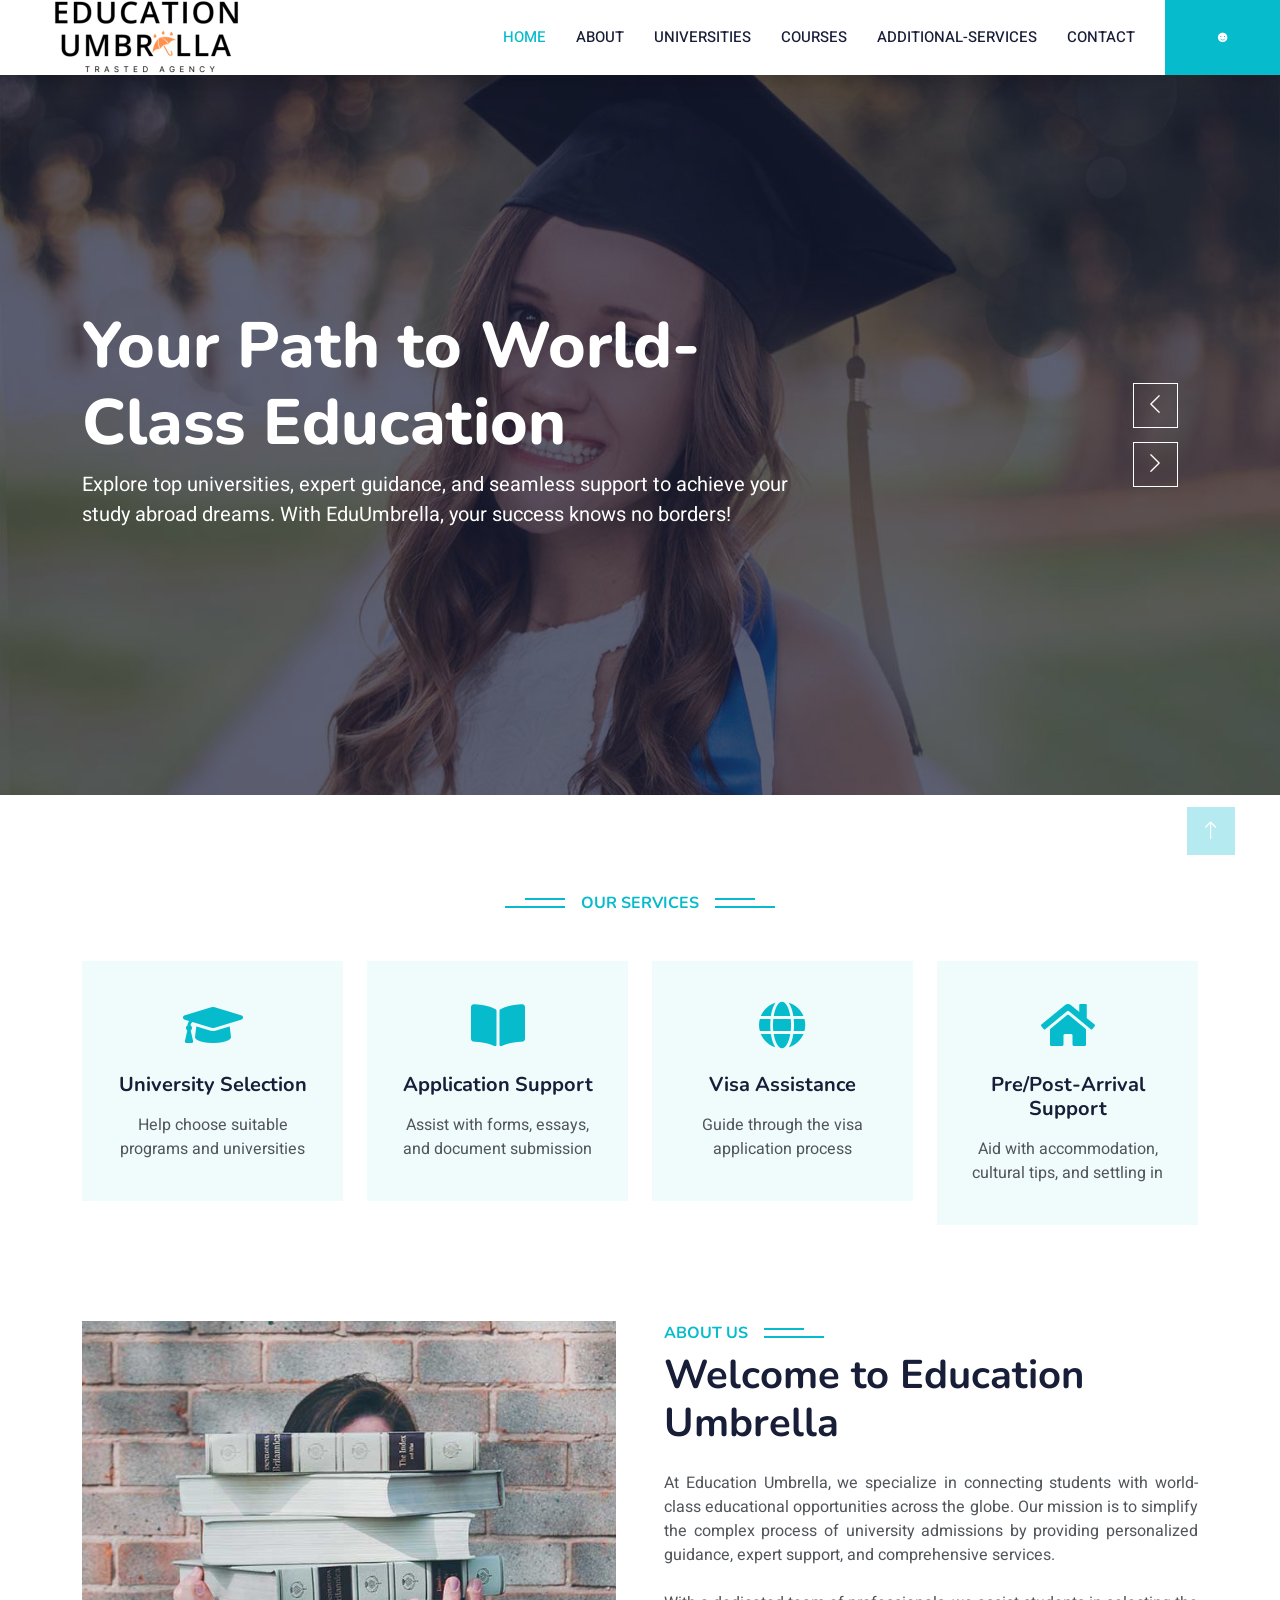
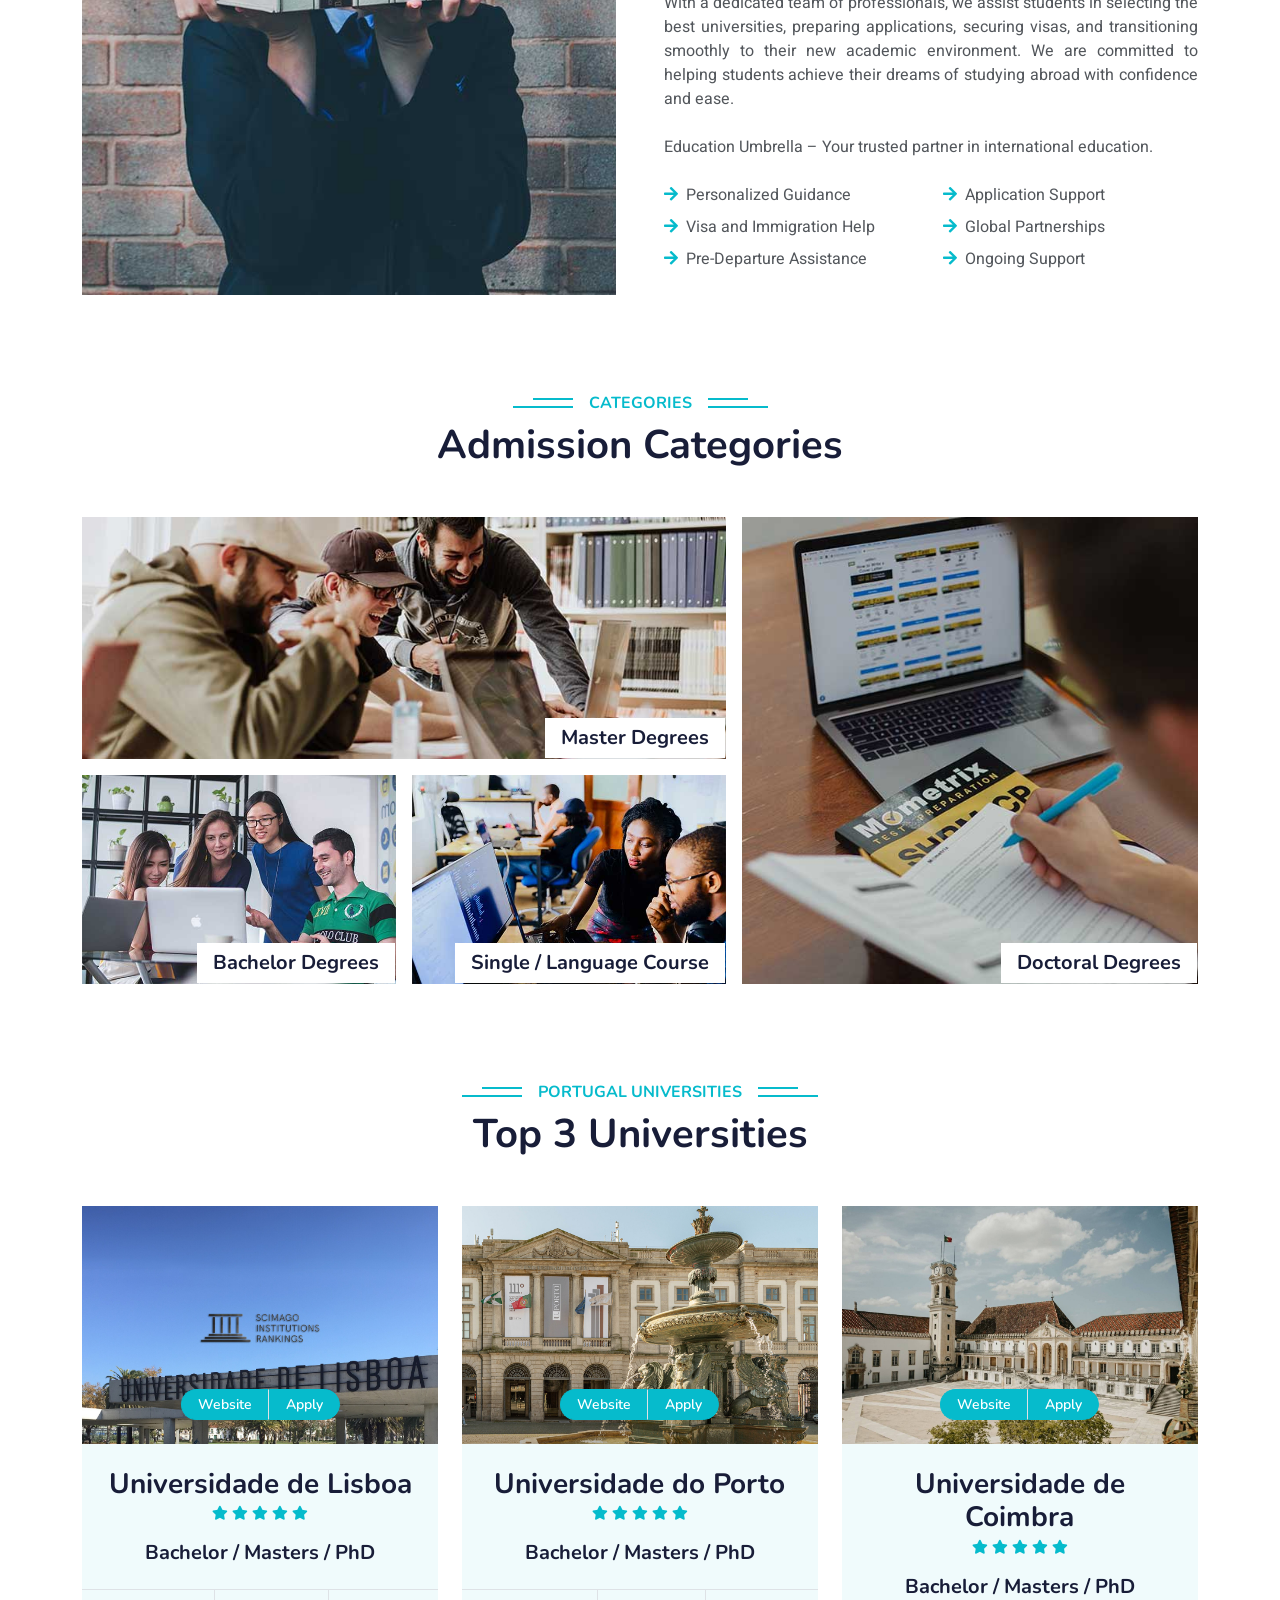
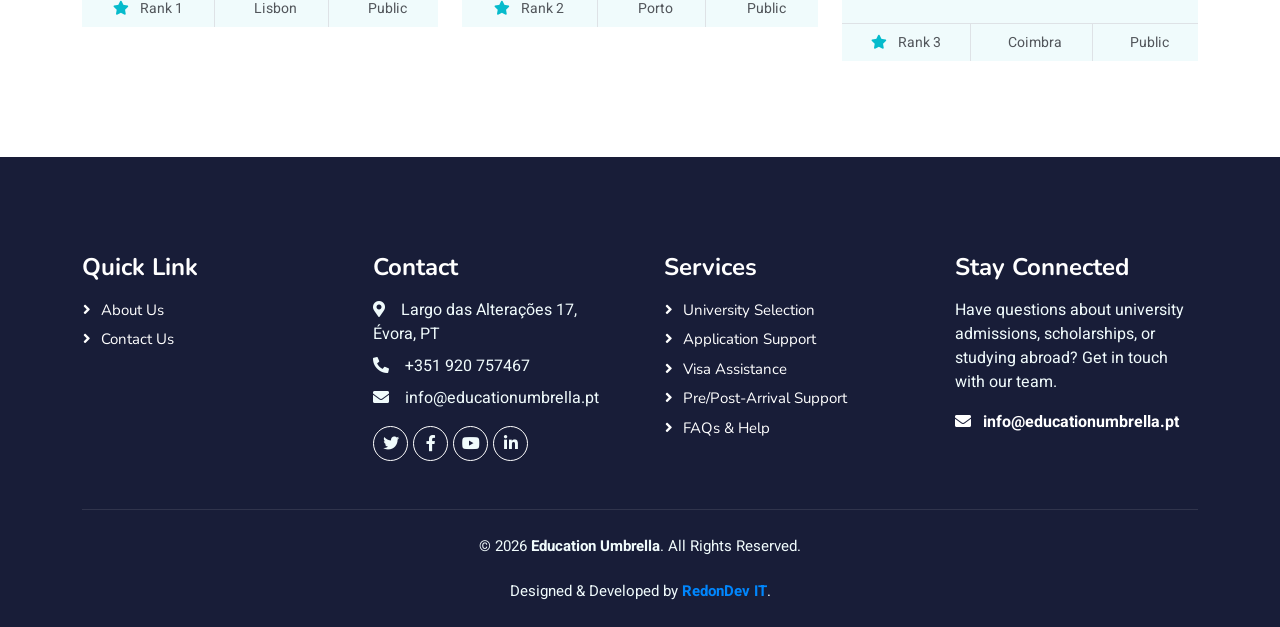
==== index.html @ 9b819d7d "master full static" ====
<!DOCTYPE html>
<html lang="en">

<head>
    <meta charset="utf-8">
    <title>Home: Education Umbrella</title>
    <meta content="width=device-width, initial-scale=1.0" name="viewport">
    <meta content="" name="keywords">
    <meta content="" name="description">

    <!-- Favicon -->
    <link href="images/favicon.png" rel="icon">

    <!-- Google Web Fonts -->
    <link rel="preconnect" href="https://fonts.googleapis.com">
    <link rel="preconnect" href="https://fonts.gstatic.com" crossorigin>
    <link href="https://fonts.googleapis.com/css2?family=Heebo:wght@400;500;600&family=Nunito:wght@600;700;800&display=swap" rel="stylesheet">

    <!-- Icon Font Stylesheet -->
    <link href="https://cdnjs.cloudflare.com/ajax/libs/font-awesome/5.10.0/css/all.min.css" rel="stylesheet">
    <link href="https://cdn.jsdelivr.net/npm/bootstrap-icons@1.4.1/font/bootstrap-icons.css" rel="stylesheet">

    <!-- Libraries Stylesheet -->
    <link href="lib/animate/animate.min.css" rel="stylesheet">
    <link href="lib/owlcarousel/assets/owl.carousel.min.css" rel="stylesheet">

    <!-- Customized Bootstrap Stylesheet -->
    <link href="css/bootstrap.min.css" rel="stylesheet">

    <!-- Template Stylesheet -->
    <link href="css/style.css" rel="stylesheet">
</head>

<body>
    <!-- Spinner Start -->
    <div id="spinner" class="show bg-white position-fixed translate-middle w-100 vh-100 top-50 start-50 d-flex align-items-center justify-content-center">
        <div class="spinner-border text-primary" style="width: 3rem; height: 3rem;" role="status">
            <span class="sr-only">Loading...</span>
        </div>
    </div>
    <!-- Spinner End -->


    <!-- Navbar Start -->
    <nav class="navbar navbar-expand-lg bg-white navbar-light shadow sticky-top p-0">
        <a href="index.html" class="navbar-brand d-flex align-items-center px-4 px-lg-5">
            <img src="images/EduUmb_Short.png" alt="Education Umbrella">
            <!-- <h2 class="m-0 text-primary"><i class="fa fa-book me-3"></i>Education Umbrella</h2> -->
        </a>
        <button type="button" class="navbar-toggler me-4" data-bs-toggle="collapse" data-bs-target="#navbarCollapse">
            <span class="navbar-toggler-icon"></span>
        </button>
        <div class="collapse navbar-collapse" id="navbarCollapse">
            <div class="navbar-nav ms-auto p-4 p-lg-0">
                <a href="index.html" class="nav-item nav-link active">Home</a>
                <a href="about.html" class="nav-item nav-link">About</a>
                <a href="universities.html" class="nav-item nav-link">Universities</a>
                <a href="courses.html" class="nav-item nav-link">Courses</a>
                <a href="additional.html" class="nav-item nav-link">Additional-Services</a>
                <a href="contact.html" class="nav-item nav-link">Contact</a>
            </div>
            <a class="btn btn-primary py-4 px-lg-5 d-none d-lg-block">☻</a>
        </div>
    </nav>
    <!-- Navbar End -->


    <!-- Carousel Start -->
    <div class="container-fluid p-0 mb-5">
        <div class="owl-carousel header-carousel position-relative">
            <div class="owl-carousel-item position-relative">
                <img class="img-fluid" src="img/carousel-1.jpg" alt="">
                <div class="position-absolute top-0 start-0 w-100 h-100 d-flex align-items-center" style="background: rgba(24, 29, 56, .7);">
                    <div class="container">
                        <div class="row justify-content-start">
                            <div class="col-sm-10 col-lg-8">
                                <!-- <h5 class="text-primary text-uppercase mb-3 animated slideInDown">Expert Guidance for Your Global Future</h5> -->
                                <h1 class="display-3 text-white animated slideInDown">Your Path to World-Class Education</h1>
                                <p class="fs-5 text-white mb-4 pb-2">Explore top universities, expert guidance, and seamless support to achieve your study abroad dreams. With EduUmbrella, your success knows no borders!</p>
                                <!-- <a href="" class="btn btn-primary py-md-3 px-md-5 me-3 animated slideInLeft">Read More</a> -->
                                <!-- <a href="" class="btn btn-light py-md-3 px-md-5 animated slideInRight">Join Now</a> -->
                            </div>
                        </div>
                    </div>
                </div>
            </div>
            <div class="owl-carousel-item position-relative">
                <img class="img-fluid" src="img/carousel-2.jpg" alt="">
                <div class="position-absolute top-0 start-0 w-100 h-100 d-flex align-items-center" style="background: rgba(24, 29, 56, .7);">
                    <div class="container">
                        <div class="row justify-content-start">
                            <div class="col-sm-10 col-lg-8">
                                <!-- <h5 class="text-primary text-uppercase mb-3 animated slideInDown">Expert Guidance for Your Global Future</h5> -->
                                <h1 class="display-3 text-white animated slideInDown">Simplifying International Admissions</h1>
                                <p class="fs-5 text-white mb-4 pb-2">From selecting the right university to securing your visa, we’re here every step of the way. Start your global journey with EduUmbrella today!</p>
                                <!-- <a href="" class="btn btn-primary py-md-3 px-md-5 me-3 animated slideInLeft">Read More</a> -->
                                <!-- <a href="" class="btn btn-light py-md-3 px-md-5 animated slideInRight">Join Now</a> -->
                            </div>
                        </div>
                    </div>
                </div>
            </div>
            <div class="owl-carousel-item position-relative">
                <img class="img-fluid" src="img/carousel-3.jpg" alt="">
                
                <div class="position-absolute top-0 start-0 w-100 h-100 d-flex align-items-center" 
                     style="background: rgba(24, 29, 56, .7);">
                    
                    <div class="container">
                        <div class="row justify-content-start">
                            <div class="col-sm-10 col-lg-8">
                                
                                <!-- <h5 class="text-primary text-uppercase mb-3 animated slideInDown">
                                    Expert Guidance for Your Global Future
                                </h5> -->
                                
                                <h1 class="display-3 text-white animated slideInDown">
                                    Personalized Admission Support
                                </h1>
                                
                                <p class="fs-5 text-white mb-4 pb-2">
                                    Submit your CV, and let us find the perfect university match for you. 
                                    Your dreams, our expertise!
                                </p>
                                
                                <a href="mailto:info@educationumbrella.pt?subject=CV%20Submission%20-%20University%20Admission"
                                   class="btn btn-primary py-md-3 px-md-5 me-3 animated slideInLeft">
                                    Submit Your CV
                                </a>
                                
                                <!-- <a href="" class="btn btn-light py-md-3 px-md-5 animated slideInRight">
                                    Join Now
                                </a> -->
                                
                            </div>
                        </div>
                    </div>
                </div>
            </div>
        </div>
    </div>
    <!-- Carousel End -->


    <!-- Service Start -->
    <div class="container-xxl py-5">
        <div class="container">
            <div class="text-center wow fadeInUp" data-wow-delay="0.1s">
                <h6 class="section-title bg-white text-center text-primary px-3 mb-5">Our Services</h6>
                <!-- <h1 class="mb-5">Helping you every step of the way for a seamless study abroad experience</h1> -->
            </div>

            <div class="row g-4">
                <div class="col-lg-3 col-sm-6 wow fadeInUp" data-wow-delay="0.1s">
                    <div class="service-item text-center pt-3">
                        <div class="p-4">
                            <i class="fa fa-3x fa-graduation-cap text-primary mb-4"></i>
                            <h5 class="mb-3">University Selection</h5>
                            <p>Help choose suitable programs and universities</p>
                        </div>
                    </div>
                </div>
                <div class="col-lg-3 col-sm-6 wow fadeInUp" data-wow-delay="0.3s">
                    <div class="service-item text-center pt-3">
                        <div class="p-4">
                            <i class="fa fa-3x fa-book-open text-primary mb-4"></i>
                            <h5 class="mb-3">Application Support</h5>
                            <p>Assist with forms, essays, and document submission</p>
                        </div>
                    </div>
                </div>
                <div class="col-lg-3 col-sm-6 wow fadeInUp" data-wow-delay="0.5s">
                    <div class="service-item text-center pt-3">
                        <div class="p-4">
                            <i class="fa fa-3x fa-globe text-primary mb-4"></i>
                            <h5 class="mb-3">Visa Assistance</h5>
                            <p>Guide through the visa application process</p>
                        </div>
                    </div>
                </div>
                <div class="col-lg-3 col-sm-6 wow fadeInUp" data-wow-delay="0.7s">
                    <div class="service-item text-center pt-3">
                        <div class="p-4">
                            <i class="fa fa-3x fa-home text-primary mb-4"></i>
                            <h5 class="mb-3">Pre/Post-Arrival Support</h5>
                            <p>Aid with accommodation, cultural tips, and settling in</p>
                        </div>
                    </div>
                </div>
            </div>
        </div>
    </div>
    <!-- Service End -->


    <!-- About Start -->
    <div class="container-xxl py-5">
        <div class="container">
            <div class="row g-5">
                <div class="col-lg-6 wow fadeInUp" data-wow-delay="0.1s" style="min-height: 400px;">
                    <div class="position-relative h-100">
                        <img class="img-fluid position-absolute w-100 h-100" src="img/about.jpg" alt="" style="object-fit: cover;">
                    </div>
                </div>
                <div class="col-lg-6 wow fadeInUp" data-wow-delay="0.3s">
                    <h6 class="section-title bg-white text-start text-primary pe-3">About Us</h6>
                    <h1 class="mb-4">Welcome to Education Umbrella</h1>
                    <p style="text-align: justify;" class="mb-4">At Education Umbrella, we specialize in connecting students with world-class educational opportunities across the globe. Our mission is to simplify the complex process of university admissions by providing personalized guidance, expert support, and comprehensive services.</p>
                    <p style="text-align: justify;" class="mb-4">With a dedicated team of professionals, we assist students in selecting the best universities, preparing applications, securing visas, and transitioning smoothly to their new academic environment. We are committed to helping students achieve their dreams of studying abroad with confidence and ease.</p>
                    <p class="mb-4">Education Umbrella – Your trusted partner in international education.</p>
                    <div class="row gy-2 gx-4 mb-4">
                        <div class="col-sm-6">
                            <p class="mb-0"><i class="fa fa-arrow-right text-primary me-2"></i>Personalized Guidance</p>
                        </div>
                        <div class="col-sm-6">
                            <p class="mb-0"><i class="fa fa-arrow-right text-primary me-2"></i>Application Support</p>
                        </div>
                        <div class="col-sm-6">
                            <p class="mb-0"><i class="fa fa-arrow-right text-primary me-2"></i>Visa and Immigration Help</p>
                        </div>
                        <div class="col-sm-6">
                            <p class="mb-0"><i class="fa fa-arrow-right text-primary me-2"></i>Global Partnerships</p>
                        </div>
                        <div class="col-sm-6">
                            <p class="mb-0"><i class="fa fa-arrow-right text-primary me-2"></i>Pre-Departure Assistance</p>
                        </div>
                        <div class="col-sm-6">
                            <p class="mb-0"><i class="fa fa-arrow-right text-primary me-2"></i>Ongoing Support</p>
                        </div>
                    </div>
                    <!-- <a class="btn btn-primary py-3 px-5 mt-2" href="">Read More</a> -->
                </div>
            </div>
        </div>
    </div>
    <!-- About End -->


    <!-- Categories Start -->
    <div class="container-xxl py-5 category">
        <div class="container">
            <div class="text-center wow fadeInUp" data-wow-delay="0.1s">
                <h6 class="section-title bg-white text-center text-primary px-3">Categories</h6>
                <h1 class="mb-5">Admission Categories</h1>
            </div>
            <div class="row g-3">
                <div class="col-lg-7 col-md-6">
                    <div class="row g-3">
                        <div class="col-lg-12 col-md-12 wow zoomIn" data-wow-delay="0.1s">
                            <a class="position-relative d-block overflow-hidden" href="master.html">
                                <img class="img-fluid" src="img/cat-1.jpg" alt="">
                                <div class="bg-white text-center position-absolute bottom-0 end-0 py-2 px-3" style="margin: 1px;">
                                    <h5 class="m-0">Master Degrees</h5>
                                    <!-- <small class="text-primary">102 Universities</small> -->
                                </div>
                            </a>
                        </div>
                        <div class="col-lg-6 col-md-12 wow zoomIn" data-wow-delay="0.3s">
                            <a class="position-relative d-block overflow-hidden" href="bachelor.html">
                                <img class="img-fluid" src="img/cat-2.jpg" alt="">
                                <div class="bg-white text-center position-absolute bottom-0 end-0 py-2 px-3" style="margin: 1px;">
                                    <h5 class="m-0">Bachelor Degrees</h5>
                                    <!-- <small class="text-primary">87 Universities</small> -->
                                </div>
                            </a>
                        </div>
                        <div class="col-lg-6 col-md-12 wow zoomIn" data-wow-delay="0.5s">
                            <a class="position-relative d-block overflow-hidden" href="course.html">
                                <img class="img-fluid" src="img/cat-3.jpg" alt="">
                                <div class="bg-white text-center position-absolute bottom-0 end-0 py-2 px-3" style="margin: 1px;">
                                    <h5 class="m-0">Single / Language Course</h5>
                                    <!-- <small class="text-primary">76 Universities</small> -->
                                </div>
                            </a>
                        </div>
                    </div>
                </div>
                <div class="col-lg-5 col-md-6 wow zoomIn" data-wow-delay="0.7s" style="min-height: 350px;">
                    <a class="position-relative d-block h-100 overflow-hidden" href="doctoral.html">
                        <img class="img-fluid position-absolute w-100 h-100" src="img/cat-4.jpg" alt="" style="object-fit: cover;">
                        <div class="bg-white text-center position-absolute bottom-0 end-0 py-2 px-3" style="margin:  1px;">
                            <h5 class="m-0">Doctoral Degrees</h5>
                            <!-- <small class="text-primary">93 Universities</small> -->
                        </div>
                    </a>
                </div>
            </div>
        </div>
    </div>
    <!-- Categories Start -->


    <!-- Universities Start -->
    <div class="container-xxl py-5">
        <div class="container">
            <div class="text-center wow fadeInUp" data-wow-delay="0.1s">
                <h6 class="section-title bg-white text-center text-primary px-3">Portugal Universities</h6>
                <h1 class="mb-5">Top 3 Universities</h1>
            </div>
            <div class="row g-4 justify-content-center">
                <div class="col-lg-4 col-md-6 wow fadeInUp" data-wow-delay="0.1s">
                    <div class="course-item bg-light">
                        <div class="position-relative overflow-hidden">
                            <img class="img-fluid" src="images/universities/1.jpg" alt="">
                            <div class="w-100 d-flex justify-content-center position-absolute bottom-0 start-0 mb-4">
                                <a href="https://www.ulisboa.pt/" target="_blank" class="flex-shrink-0 btn btn-sm btn-primary px-3 border-end" style="border-radius: 30px 0 0 30px;">Website</a>
                                <a href="#" class="flex-shrink-0 btn btn-sm btn-primary px-3" style="border-radius: 0 30px 30px 0;">Apply</a>
                            </div>
                        </div>
                        <div class="text-center p-4 pb-0">
                            <h3 class="mb-0">Universidade de Lisboa</h3>
                            <div class="mb-3">
                                <small class="fa fa-star text-primary"></small>
                                <small class="fa fa-star text-primary"></small>
                                <small class="fa fa-star text-primary"></small>
                                <small class="fa fa-star text-primary"></small>
                                <small class="fa fa-star text-primary"></small>
                                <!-- <small>(123)</small> -->
                            </div>
                            <h5 class="mb-4">Bachelor / Masters / PhD</h5>
                        </div>
                        <div class="d-flex border-top">
                            <small class="flex-fill text-center border-end py-2"><i class="fa fa-star text-primary me-2"></i>
                                Rank 1
                            </small>
                            <small class="flex-fill text-center border-end py-2"><i class="fa fa-location-dot text-primary me-2"></i>Lisbon</small>
                            <!-- <small class="flex-fill text-center py-2"><i class="fa fa-user text-primary me-2"></i>30 Students</small> -->
                            <small class="flex-fill text-center py-2"><i class="fa-solid fa-building-columns text-primary me-2"></i>Public</small>
                        </div>
                    </div>
                </div>

                <div class="col-lg-4 col-md-6 wow fadeInUp" data-wow-delay="0.3s">
                    <div class="course-item bg-light">
                        <div class="position-relative overflow-hidden">
                            <img class="img-fluid" src="images/universities/2.jpg" alt="">
                            <div class="w-100 d-flex justify-content-center position-absolute bottom-0 start-0 mb-4">
                                <a href="https://www.up.pt/portal/en/" target="_blank" class="flex-shrink-0 btn btn-sm btn-primary px-3 border-end" style="border-radius: 30px 0 0 30px;">Website</a>
                                <a href="#" class="flex-shrink-0 btn btn-sm btn-primary px-3" style="border-radius: 0 30px 30px 0;">Apply</a>
                            </div>
                        </div>
                        <div class="text-center p-4 pb-0">
                            <h3 class="mb-0">Universidade do Porto</h3>
                            <div class="mb-3">
                                <small class="fa fa-star text-primary"></small>
                                <small class="fa fa-star text-primary"></small>
                                <small class="fa fa-star text-primary"></small>
                                <small class="fa fa-star text-primary"></small>
                                <small class="fa fa-star text-primary"></small>
                                <!-- <small>(123)</small> -->
                            </div>
                            <h5 class="mb-4">Bachelor / Masters / PhD</h5>
                        </div>
                        <div class="d-flex border-top">
                            <small class="flex-fill text-center border-end py-2"><i class="fa fa-star text-primary me-2"></i>
                                Rank 2
                            </small>
                            <small class="flex-fill text-center border-end py-2"><i class="fa fa-location-dot text-primary me-2"></i>Porto</small>
                            <!-- <small class="flex-fill text-center py-2"><i class="fa fa-user text-primary me-2"></i>30 Students</small> -->
                            <small class="flex-fill text-center py-2"><i class="fa-solid fa-building-columns text-primary me-2"></i>Public</small>
                        </div>
                    </div>
                </div>

                <div class="col-lg-4 col-md-6 wow fadeInUp" data-wow-delay="0.5s">
                    <div class="course-item bg-light">
                        <div class="position-relative overflow-hidden">
                            <img class="img-fluid" src="images/universities/3.jpg" alt="">
                            <div class="w-100 d-flex justify-content-center position-absolute bottom-0 start-0 mb-4">
                                <a href="https://www.uc.pt/en/" target="_blank" class="flex-shrink-0 btn btn-sm btn-primary px-3 border-end" style="border-radius: 30px 0 0 30px;">Website</a>
                                <a href="#" class="flex-shrink-0 btn btn-sm btn-primary px-3" style="border-radius: 0 30px 30px 0;">Apply</a>
                            </div>
                        </div>
                        <div class="text-center p-4 pb-0">
                            <h3 class="mb-0">Universidade de Coimbra</h3>
                            <div class="mb-3">
                                <small class="fa fa-star text-primary"></small>
                                <small class="fa fa-star text-primary"></small>
                                <small class="fa fa-star text-primary"></small>
                                <small class="fa fa-star text-primary"></small>
                                <small class="fa fa-star text-primary"></small>
                                <!-- <small>(123)</small> -->
                            </div>
                            <h5 class="mb-4">Bachelor / Masters / PhD</h5>
                        </div>
                        <div class="d-flex border-top">
                            <small class="flex-fill text-center border-end py-2"><i class="fa fa-star text-primary me-2"></i>
                                Rank 3
                            </small>
                            <small class="flex-fill text-center border-end py-2"><i class="fa fa-location-dot text-primary me-2"></i>Coimbra</small>
                            <!-- <small class="flex-fill text-center py-2"><i class="fa fa-user text-primary me-2"></i>30 Students</small> -->
                            <small class="flex-fill text-center py-2"><i class="fa-solid fa-building-columns text-primary me-2"></i>Public</small>
                        </div>
                    </div>
                </div>
            </div>
        </div>
    </div>
    <!-- Universities End -->


    <!-- Team Start -->
    <!-- <div class="container-xxl py-5">
        <div class="container">
            <div class="text-center wow fadeInUp" data-wow-delay="0.1s">
                <h6 class="section-title bg-white text-center text-primary px-3">Instructors</h6>
                <h1 class="mb-5">Expert Instructors</h1>
            </div>
            <div class="row g-4">
                <div class="col-lg-3 col-md-6 wow fadeInUp" data-wow-delay="0.1s">
                    <div class="team-item bg-light">
                        <div class="overflow-hidden">
                            <img class="img-fluid" src="img/team-1.jpg" alt="">
                        </div>
                        <div class="position-relative d-flex justify-content-center" style="margin-top: -23px;">
                            <div class="bg-light d-flex justify-content-center pt-2 px-1">
                                <a class="btn btn-sm-square btn-primary mx-1" href=""><i class="fab fa-facebook-f"></i></a>
                                <a class="btn btn-sm-square btn-primary mx-1" href=""><i class="fab fa-twitter"></i></a>
                                <a class="btn btn-sm-square btn-primary mx-1" href=""><i class="fab fa-instagram"></i></a>
                            </div>
                        </div>
                        <div class="text-center p-4">
                            <h5 class="mb-0">Instructor Name</h5>
                            <small>Designation</small>
                        </div>
                    </div>
                </div>
                <div class="col-lg-3 col-md-6 wow fadeInUp" data-wow-delay="0.3s">
                    <div class="team-item bg-light">
                        <div class="overflow-hidden">
                            <img class="img-fluid" src="img/team-2.jpg" alt="">
                        </div>
                        <div class="position-relative d-flex justify-content-center" style="margin-top: -23px;">
                            <div class="bg-light d-flex justify-content-center pt-2 px-1">
                                <a class="btn btn-sm-square btn-primary mx-1" href=""><i class="fab fa-facebook-f"></i></a>
                                <a class="btn btn-sm-square btn-primary mx-1" href=""><i class="fab fa-twitter"></i></a>
                                <a class="btn btn-sm-square btn-primary mx-1" href=""><i class="fab fa-instagram"></i></a>
                            </div>
                        </div>
                        <div class="text-center p-4">
                            <h5 class="mb-0">Instructor Name</h5>
                            <small>Designation</small>
                        </div>
                    </div>
                </div>
                <div class="col-lg-3 col-md-6 wow fadeInUp" data-wow-delay="0.5s">
                    <div class="team-item bg-light">
                        <div class="overflow-hidden">
                            <img class="img-fluid" src="img/team-3.jpg" alt="">
                        </div>
                        <div class="position-relative d-flex justify-content-center" style="margin-top: -23px;">
                            <div class="bg-light d-flex justify-content-center pt-2 px-1">
                                <a class="btn btn-sm-square btn-primary mx-1" href=""><i class="fab fa-facebook-f"></i></a>
                                <a class="btn btn-sm-square btn-primary mx-1" href=""><i class="fab fa-twitter"></i></a>
                                <a class="btn btn-sm-square btn-primary mx-1" href=""><i class="fab fa-instagram"></i></a>
                            </div>
                        </div>
                        <div class="text-center p-4">
                            <h5 class="mb-0">Instructor Name</h5>
                            <small>Designation</small>
                        </div>
                    </div>
                </div>
                <div class="col-lg-3 col-md-6 wow fadeInUp" data-wow-delay="0.7s">
                    <div class="team-item bg-light">
                        <div class="overflow-hidden">
                            <img class="img-fluid" src="img/team-4.jpg" alt="">
                        </div>
                        <div class="position-relative d-flex justify-content-center" style="margin-top: -23px;">
                            <div class="bg-light d-flex justify-content-center pt-2 px-1">
                                <a class="btn btn-sm-square btn-primary mx-1" href=""><i class="fab fa-facebook-f"></i></a>
                                <a class="btn btn-sm-square btn-primary mx-1" href=""><i class="fab fa-twitter"></i></a>
                                <a class="btn btn-sm-square btn-primary mx-1" href=""><i class="fab fa-instagram"></i></a>
                            </div>
                        </div>
                        <div class="text-center p-4">
                            <h5 class="mb-0">Instructor Name</h5>
                            <small>Designation</small>
                        </div>
                    </div>
                </div>
            </div>
        </div>
    </div> -->
    <!-- Team End -->


    <!-- Testimonial Start -->
    <!-- <div class="container-xxl py-5 wow fadeInUp" data-wow-delay="0.1s">
        <div class="container">
            <div class="text-center">
                <h6 class="section-title bg-white text-center text-primary px-3">Testimonial</h6>
                <h1 class="mb-5">Our Students Say!</h1>
            </div>
            <div class="owl-carousel testimonial-carousel position-relative">
                <div class="testimonial-item text-center">
                    <img class="border rounded-circle p-2 mx-auto mb-3" src="img/testimonial-1.jpg" style="width: 80px; height: 80px;">
                    <h5 class="mb-0">Client Name</h5>
                    <p>Profession</p>
                    <div class="testimonial-text bg-light text-center p-4">
                    <p class="mb-0">Tempor erat elitr rebum at clita. Diam dolor diam ipsum sit diam amet diam et eos. Clita erat ipsum et lorem et sit.</p>
                    </div>
                </div>
                <div class="testimonial-item text-center">
                    <img class="border rounded-circle p-2 mx-auto mb-3" src="img/testimonial-2.jpg" style="width: 80px; height: 80px;">
                    <h5 class="mb-0">Client Name</h5>
                    <p>Profession</p>
                    <div class="testimonial-text bg-light text-center p-4">
                    <p class="mb-0">Tempor erat elitr rebum at clita. Diam dolor diam ipsum sit diam amet diam et eos. Clita erat ipsum et lorem et sit.</p>
                    </div>
                </div>
                <div class="testimonial-item text-center">
                    <img class="border rounded-circle p-2 mx-auto mb-3" src="img/testimonial-3.jpg" style="width: 80px; height: 80px;">
                    <h5 class="mb-0">Client Name</h5>
                    <p>Profession</p>
                    <div class="testimonial-text bg-light text-center p-4">
                    <p class="mb-0">Tempor erat elitr rebum at clita. Diam dolor diam ipsum sit diam amet diam et eos. Clita erat ipsum et lorem et sit.</p>
                    </div>
                </div>
                <div class="testimonial-item text-center">
                    <img class="border rounded-circle p-2 mx-auto mb-3" src="img/testimonial-4.jpg" style="width: 80px; height: 80px;">
                    <h5 class="mb-0">Client Name</h5>
                    <p>Profession</p>
                    <div class="testimonial-text bg-light text-center p-4">
                    <p class="mb-0">Tempor erat elitr rebum at clita. Diam dolor diam ipsum sit diam amet diam et eos. Clita erat ipsum et lorem et sit.</p>
                    </div>
                </div>
            </div>
        </div>
    </div> -->
    <!-- Testimonial End -->
        

    <!-- Footer Start -->
    <div class="container-fluid bg-dark text-light footer pt-5 mt-5 wow fadeIn" data-wow-delay="0.1s">
        <div class="container py-5">
            <div class="row g-5">
                <div class="col-lg-3 col-md-6">
                    <h4 class="text-white mb-3">Quick Link</h4>
                    <a class="btn btn-link" href="/about.html">About Us</a>
                    <a class="btn btn-link" href="/contact.html">Contact Us</a>
                    <!-- <a class="btn btn-link" href="">Privacy Policy</a>
                    <a class="btn btn-link" href="">Terms & Condition</a>
                    <a class="btn btn-link" href="">FAQs & Help</a> -->
                </div>
                <div class="col-lg-3 col-md-6">
                    <h4 class="text-white mb-3">Contact</h4>
                    <p class="mb-2"><i class="fa fa-map-marker-alt me-3"></i>Largo das Alterações 17, Évora, PT</p>
                    <p class="mb-2"><i class="fa fa-phone-alt me-3"></i>+351 920 757467</p>
                    <p class="mb-2"><i class="fa fa-envelope me-3"></i>info@educationumbrella.pt</p>
                    <div class="d-flex pt-2">
                        <a class="btn btn-outline-light btn-social" href=""><i class="fab fa-twitter"></i></a>
                        <a class="btn btn-outline-light btn-social" href=""><i class="fab fa-facebook-f"></i></a>
                        <a class="btn btn-outline-light btn-social" href=""><i class="fab fa-youtube"></i></a>
                        <a class="btn btn-outline-light btn-social" href=""><i class="fab fa-linkedin-in"></i></a>
                    </div>
                </div>
                <div class="col-lg-3 col-md-6">
                    <h4 class="text-white mb-3">Services</h4>
                    <a class="btn btn-link" href="#">University Selection</a>
                    <a class="btn btn-link" href="#">Application Support</a>
                    <a class="btn btn-link" href="#">Visa Assistance</a>
                    <a class="btn btn-link" href="#">Pre/Post-Arrival Support</a>
                    <a class="btn btn-link" href="#">FAQs & Help</a>
                </div>
                <div class="col-lg-3 col-md-6">
                    <h4 class="text-white mb-3">Stay Connected</h4>
                    <p>
                        Have questions about university admissions, scholarships, or studying abroad?
                        Get in touch with our team.
                    </p>
                
                    <a href="mailto:info@educationumbrella.pt"
                       class="text-white fw-bold text-decoration-none">
                        <i class="fa fa-envelope me-2"></i>
                        info@educationumbrella.pt
                    </a>
                </div>
            </div>
        </div>
        <div class="container">
            <div class="copyright">
                <div class="row">
                    <div class="col-12 text-center">
                        © 2026 <strong>Education Umbrella</strong>. All Rights Reserved.
                        <br><br>
                        Designed &amp; Developed by <strong style="color: #0086fd;">RedonDev IT</strong>.
                    </div>
                </div>
            </div>
        </div>
    </div>
    <!-- Footer End -->


    <!-- Back to Top -->
    <a href="#" class="btn btn-lg btn-primary btn-lg-square back-to-top"><i class="bi bi-arrow-up"></i></a>


    <!-- JavaScript Libraries -->
    <script src="https://code.jquery.com/jquery-3.4.1.min.js"></script>
    <script src="https://cdn.jsdelivr.net/npm/bootstrap@5.0.0/dist/js/bootstrap.bundle.min.js"></script>
    <script src="lib/wow/wow.min.js"></script>
    <script src="lib/easing/easing.min.js"></script>
    <script src="lib/waypoints/waypoints.min.js"></script>
    <script src="lib/owlcarousel/owl.carousel.min.js"></script>

    <!-- Template Javascript -->
    <script src="js/main.js"></script>
</body>

</html>
---- css/style.css ----
/********** Template CSS **********/
:root {
    --primary: #06BBCC;
    --light: #F0FBFC;
    --dark: #181d38;
}

.fw-medium {
    font-weight: 600 !important;
}

.fw-semi-bold {
    font-weight: 700 !important;
}

.back-to-top {
    position: fixed;
    display: none;
    right: 45px;
    bottom: 45px;
    z-index: 99;
}


/*** Spinner ***/
#spinner {
    opacity: 0;
    visibility: hidden;
    transition: opacity .5s ease-out, visibility 0s linear .5s;
    z-index: 99999;
}

#spinner.show {
    transition: opacity .5s ease-out, visibility 0s linear 0s;
    visibility: visible;
    opacity: 1;
}


/*** Button ***/
.btn {
    font-family: 'Nunito', sans-serif;
    font-weight: 600;
    transition: .5s;
}

.btn.btn-primary,
.btn.btn-secondary {
    color: #FFFFFF;
}

.btn-square {
    width: 38px;
    height: 38px;
}

.btn-sm-square {
    width: 32px;
    height: 32px;
}

.btn-lg-square {
    width: 48px;
    height: 48px;
}

.btn-square,
.btn-sm-square,
.btn-lg-square {
    padding: 0;
    display: flex;
    align-items: center;
    justify-content: center;
    font-weight: normal;
    border-radius: 0px;
}


/*** Navbar ***/
.navbar .dropdown-toggle::after {
    border: none;
    content: "\f107";
    font-family: "Font Awesome 5 Free";
    font-weight: 900;
    vertical-align: middle;
    margin-left: 8px;
}

.navbar-light .navbar-nav .nav-link {
    margin-right: 30px;
    padding: 25px 0;
    color: #FFFFFF;
    font-size: 15px;
    text-transform: uppercase;
    outline: none;
}

.navbar-light .navbar-nav .nav-link:hover,
.navbar-light .navbar-nav .nav-link.active {
    color: var(--primary);
}

@media (max-width: 991.98px) {
    .navbar-light .navbar-nav .nav-link  {
        margin-right: 0;
        padding: 10px 0;
    }

    .navbar-light .navbar-nav {
        border-top: 1px solid #EEEEEE;
    }
}

.navbar-light .navbar-brand,
.navbar-light a.btn {
    height: 75px;
}

.navbar-light .navbar-nav .nav-link {
    color: var(--dark);
    font-weight: 500;
}

.navbar-light.sticky-top {
    top: -100px;
    transition: .5s;
}

@media (min-width: 992px) {
    .navbar .nav-item .dropdown-menu {
        display: block;
        margin-top: 0;
        opacity: 0;
        visibility: hidden;
        transition: .5s;
    }

    .navbar .dropdown-menu.fade-down {
        top: 100%;
        transform: rotateX(-75deg);
        transform-origin: 0% 0%;
    }

    .navbar .nav-item:hover .dropdown-menu {
        top: 100%;
        transform: rotateX(0deg);
        visibility: visible;
        transition: .5s;
        opacity: 1;
    }
}


/*** Header carousel ***/
@media (max-width: 768px) {
    .header-carousel .owl-carousel-item {
        position: relative;
        min-height: 500px;
    }
    
    .header-carousel .owl-carousel-item img {
        position: absolute;
        width: 100%;
        height: 100%;
        object-fit: cover;
    }
}

.header-carousel .owl-nav {
    position: absolute;
    top: 50%;
    right: 8%;
    transform: translateY(-50%);
    display: flex;
    flex-direction: column;
}

.header-carousel .owl-nav .owl-prev,
.header-carousel .owl-nav .owl-next {
    margin: 7px 0;
    width: 45px;
    height: 45px;
    display: flex;
    align-items: center;
    justify-content: center;
    color: #FFFFFF;
    background: transparent;
    border: 1px solid #FFFFFF;
    font-size: 22px;
    transition: .5s;
}

.header-carousel .owl-nav .owl-prev:hover,
.header-carousel .owl-nav .owl-next:hover {
    background: var(--primary);
    border-color: var(--primary);
}

.page-header {
    background: linear-gradient(rgba(24, 29, 56, .7), rgba(24, 29, 56, .7)), url(../img/carousel-1.jpg);
    background-position: center center;
    background-repeat: no-repeat;
    background-size: cover;
}

.page-header-inner {
    background: rgba(15, 23, 43, .7);
}

.breadcrumb-item + .breadcrumb-item::before {
    color: var(--light);
}


/*** Section Title ***/
.section-title {
    position: relative;
    display: inline-block;
    text-transform: uppercase;
}

.section-title::before {
    position: absolute;
    content: "";
    width: calc(100% + 80px);
    height: 2px;
    top: 4px;
    left: -40px;
    background: var(--primary);
    z-index: -1;
}

.section-title::after {
    position: absolute;
    content: "";
    width: calc(100% + 120px);
    height: 2px;
    bottom: 5px;
    left: -60px;
    background: var(--primary);
    z-index: -1;
}

.section-title.text-start::before {
    width: calc(100% + 40px);
    left: 0;
}

.section-title.text-start::after {
    width: calc(100% + 60px);
    left: 0;
}


/*** Service ***/
.service-item {
    background: var(--light);
    transition: .5s;
}

.service-item:hover {
    margin-top: -10px;
    background: var(--primary);
}

.service-item * {
    transition: .5s;
}

.service-item:hover * {
    color: var(--light) !important;
}


/*** Categories & Courses ***/
.category img,
.course-item img {
    transition: .5s;
}

.category a:hover img,
.course-item:hover img {
    transform: scale(1.1);
}


/*** Team ***/
.team-item img {
    transition: .5s;
}

.team-item:hover img {
    transform: scale(1.1);
}


/*** Testimonial ***/
.testimonial-carousel::before {
    position: absolute;
    content: "";
    top: 0;
    left: 0;
    height: 100%;
    width: 0;
    background: linear-gradient(to right, rgba(255, 255, 255, 1) 0%, rgba(255, 255, 255, 0) 100%);
    z-index: 1;
}

.testimonial-carousel::after {
    position: absolute;
    content: "";
    top: 0;
    right: 0;
    height: 100%;
    width: 0;
    background: linear-gradient(to left, rgba(255, 255, 255, 1) 0%, rgba(255, 255, 255, 0) 100%);
    z-index: 1;
}

@media (min-width: 768px) {
    .testimonial-carousel::before,
    .testimonial-carousel::after {
        width: 200px;
    }
}

@media (min-width: 992px) {
    .testimonial-carousel::before,
    .testimonial-carousel::after {
        width: 300px;
    }
}

.testimonial-carousel .owl-item .testimonial-text,
.testimonial-carousel .owl-item.center .testimonial-text * {
    transition: .5s;
}

.testimonial-carousel .owl-item.center .testimonial-text {
    background: var(--primary) !important;
}

.testimonial-carousel .owl-item.center .testimonial-text * {
    color: #FFFFFF !important;
}

.testimonial-carousel .owl-dots {
    margin-top: 24px;
    display: flex;
    align-items: flex-end;
    justify-content: center;
}

.testimonial-carousel .owl-dot {
    position: relative;
    display: inline-block;
    margin: 0 5px;
    width: 15px;
    height: 15px;
    border: 1px solid #CCCCCC;
    transition: .5s;
}

.testimonial-carousel .owl-dot.active {
    background: var(--primary);
    border-color: var(--primary);
}


/*** Footer ***/
.footer .btn.btn-social {
    margin-right: 5px;
    width: 35px;
    height: 35px;
    display: flex;
    align-items: center;
    justify-content: center;
    color: var(--light);
    font-weight: normal;
    border: 1px solid #FFFFFF;
    border-radius: 35px;
    transition: .3s;
}

.footer .btn.btn-social:hover {
    color: var(--primary);
}

.footer .btn.btn-link {
    display: block;
    margin-bottom: 5px;
    padding: 0;
    text-align: left;
    color: #FFFFFF;
    font-size: 15px;
    font-weight: normal;
    text-transform: capitalize;
    transition: .3s;
}

.footer .btn.btn-link::before {
    position: relative;
    content: "\f105";
    font-family: "Font Awesome 5 Free";
    font-weight: 900;
    margin-right: 10px;
}

.footer .btn.btn-link:hover {
    letter-spacing: 1px;
    box-shadow: none;
}

.footer .copyright {
    padding: 25px 0;
    font-size: 15px;
    border-top: 1px solid rgba(256, 256, 256, .1);
}

.footer .copyright a {
    color: var(--light);
}

.footer .footer-menu a {
    margin-right: 15px;
    padding-right: 15px;
    border-right: 1px solid rgba(255, 255, 255, .1);
}

.footer .footer-menu a:last-child {
    margin-right: 0;
    padding-right: 0;
    border-right: none;
}
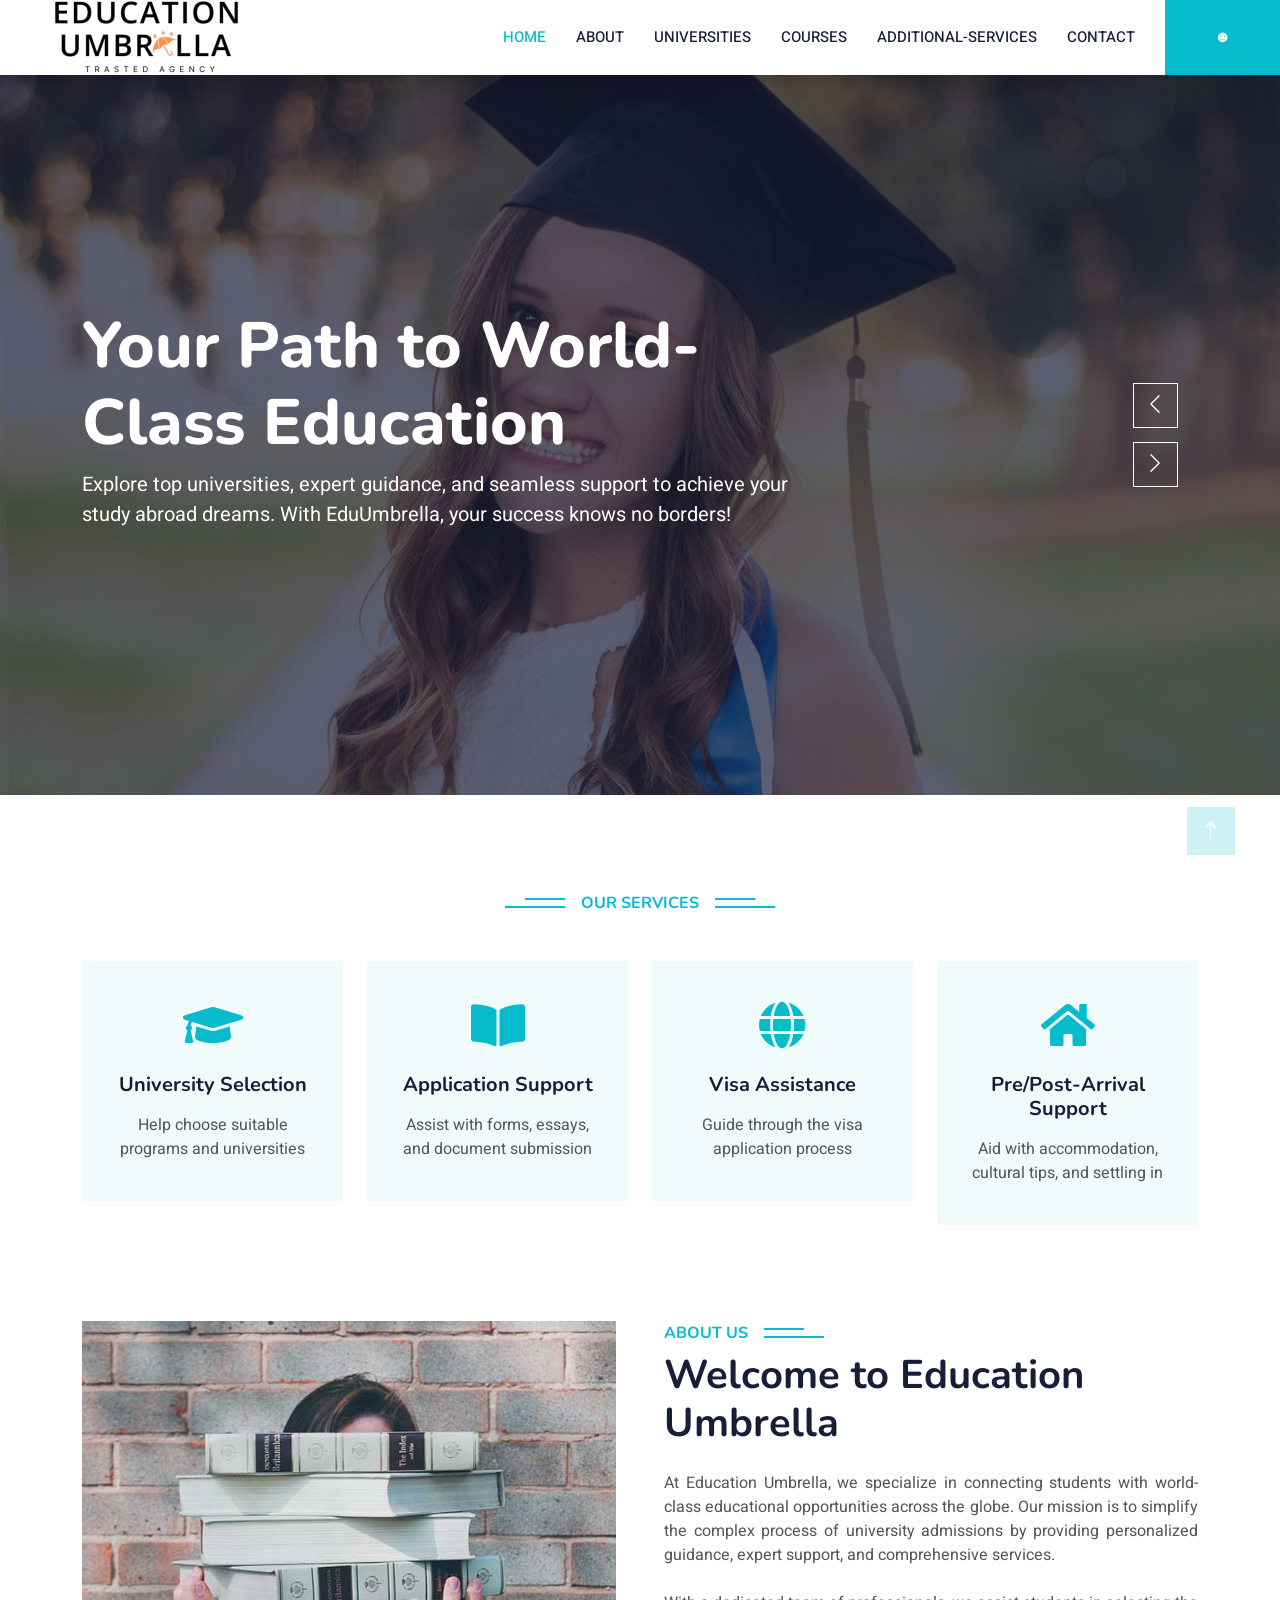
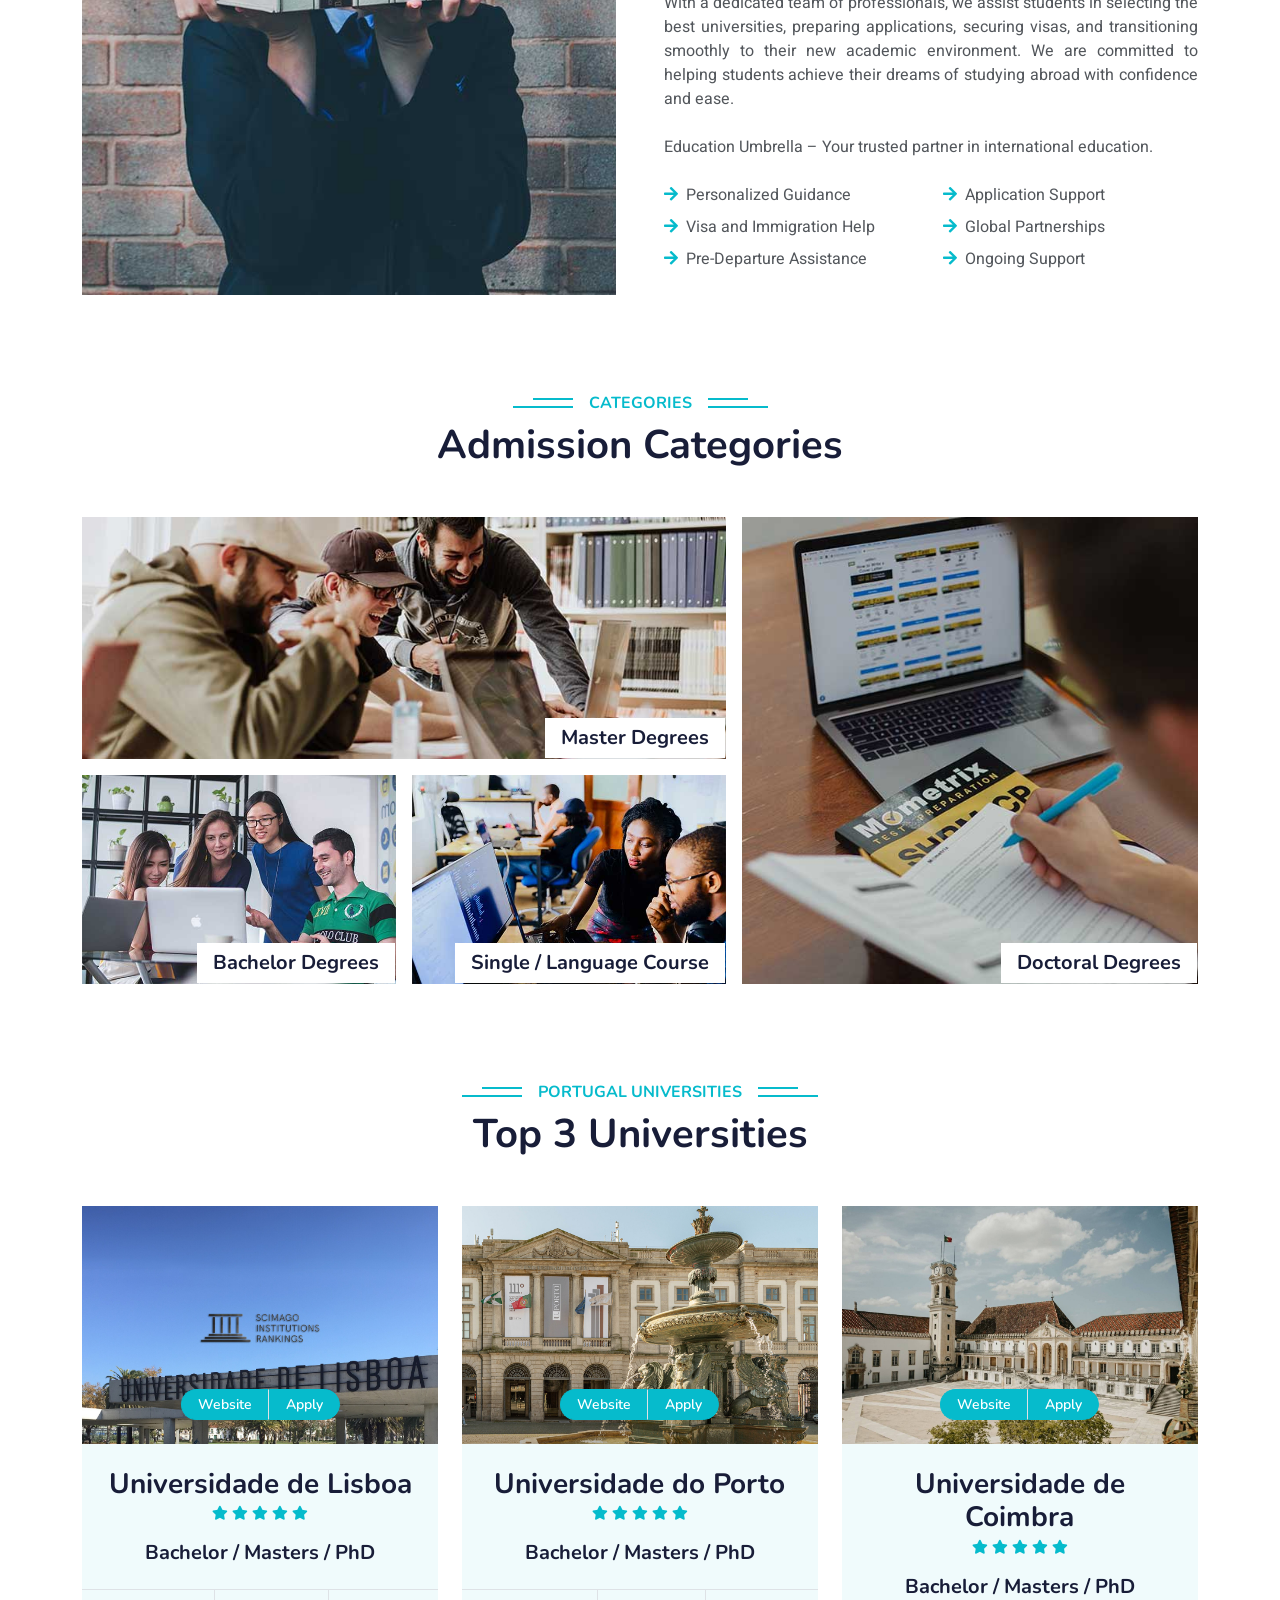
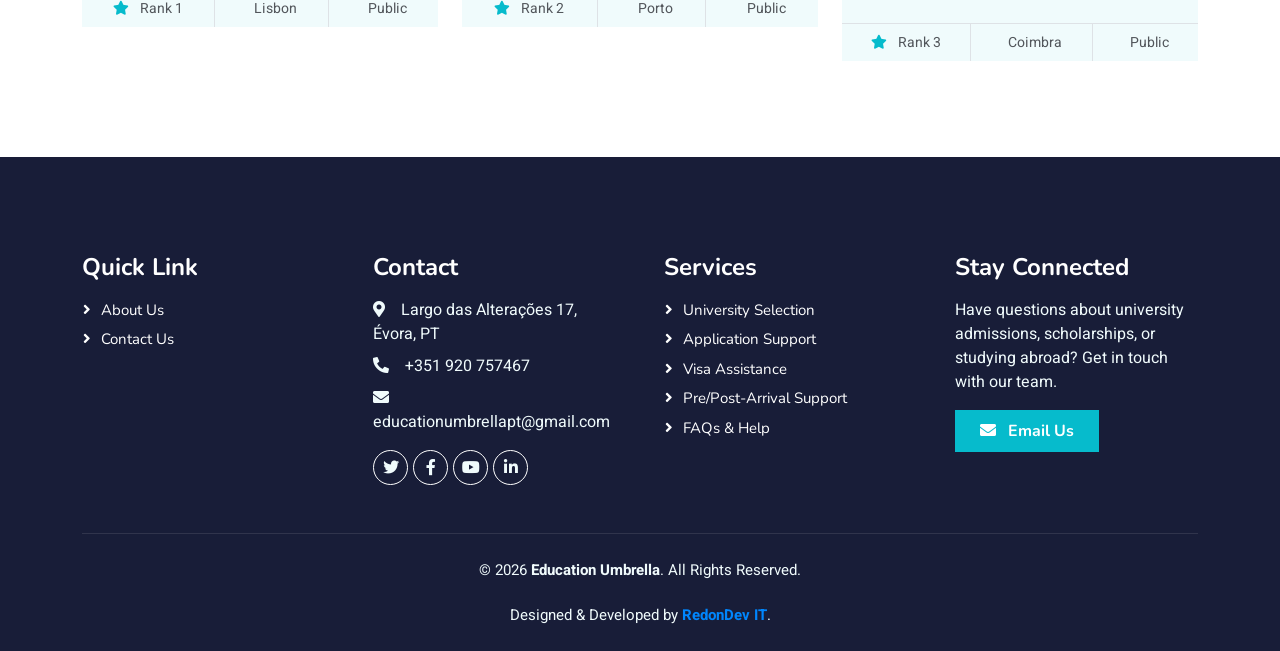
==== commit 43abb3fe: "remove info mail" ====
--- a/index.html
+++ b/index.html
@@ -547,7 +547,7 @@
                     <h4 class="text-white mb-3">Contact</h4>
                     <p class="mb-2"><i class="fa fa-map-marker-alt me-3"></i>Largo das Alterações 17, Évora, PT</p>
                     <p class="mb-2"><i class="fa fa-phone-alt me-3"></i>+351 920 757467</p>
-                    <p class="mb-2"><i class="fa fa-envelope me-3"></i>info@educationumbrella.pt</p>
+                    <p class="mb-2"><i class="fa fa-envelope me-3"></i>educationumbrellapt@gmail.com</p>
                     <div class="d-flex pt-2">
                         <a class="btn btn-outline-light btn-social" href=""><i class="fab fa-twitter"></i></a>
                         <a class="btn btn-outline-light btn-social" href=""><i class="fab fa-facebook-f"></i></a>
@@ -570,10 +570,9 @@
                         Get in touch with our team.
                     </p>
                 
-                    <a href="mailto:info@educationumbrella.pt"
-                       class="text-white fw-bold text-decoration-none">
+                    <a href="mailto:educationumbrellapt@gmail.com" class="btn btn-primary fw-bold px-4 py-2">
                         <i class="fa fa-envelope me-2"></i>
-                        info@educationumbrella.pt
+                        Email Us
                     </a>
                 </div>
             </div>
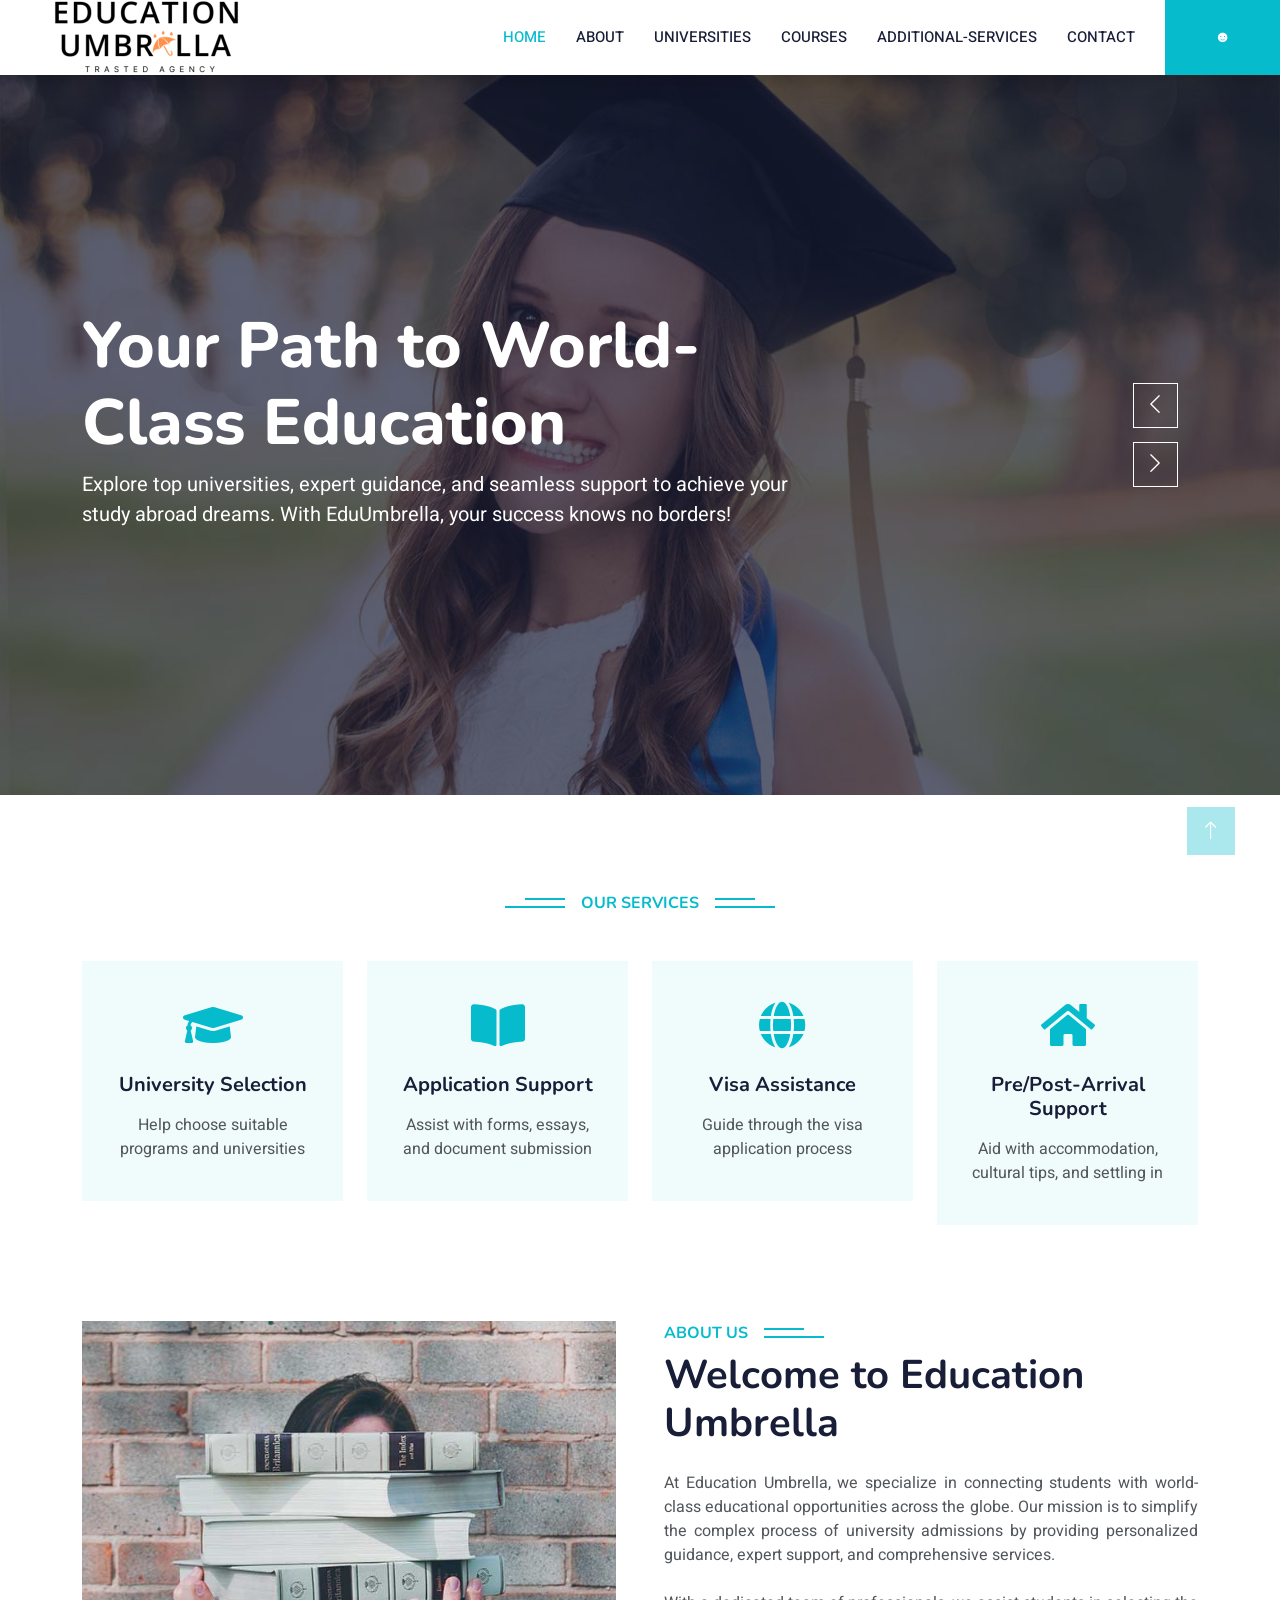
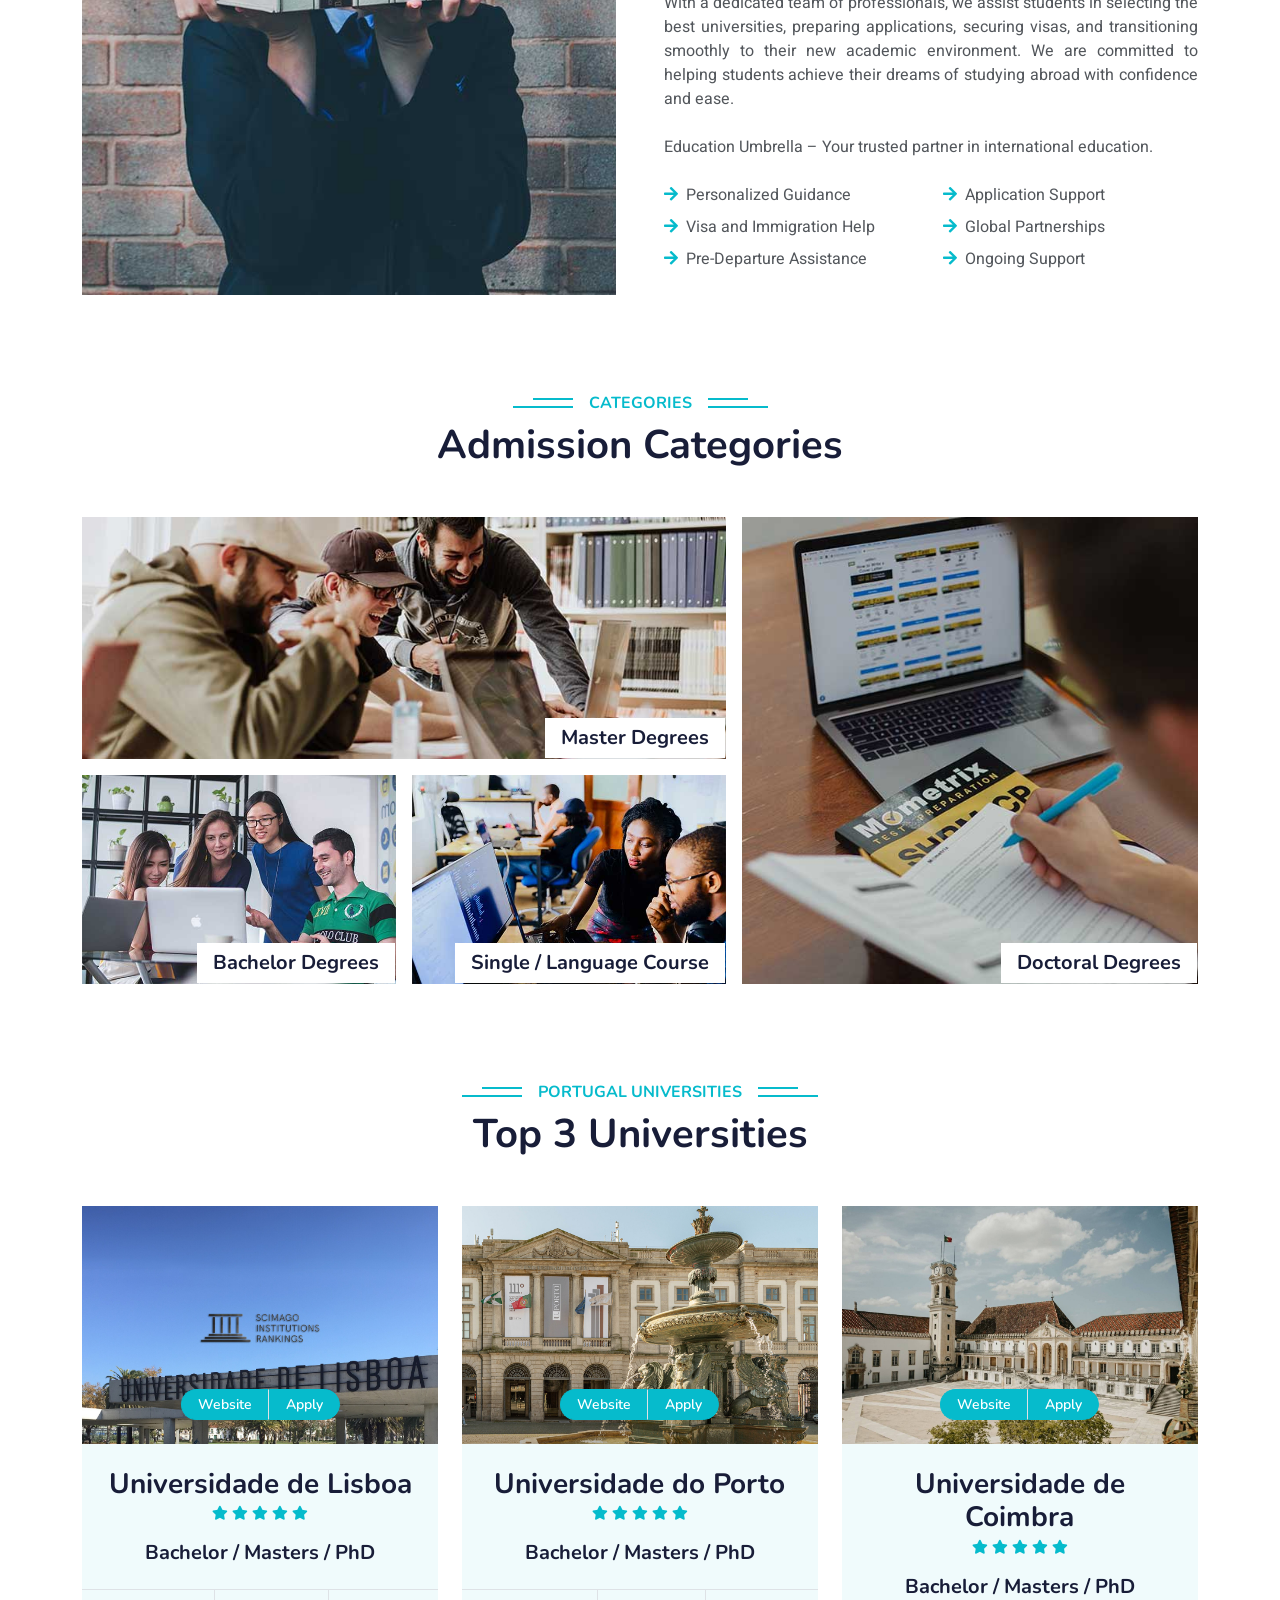
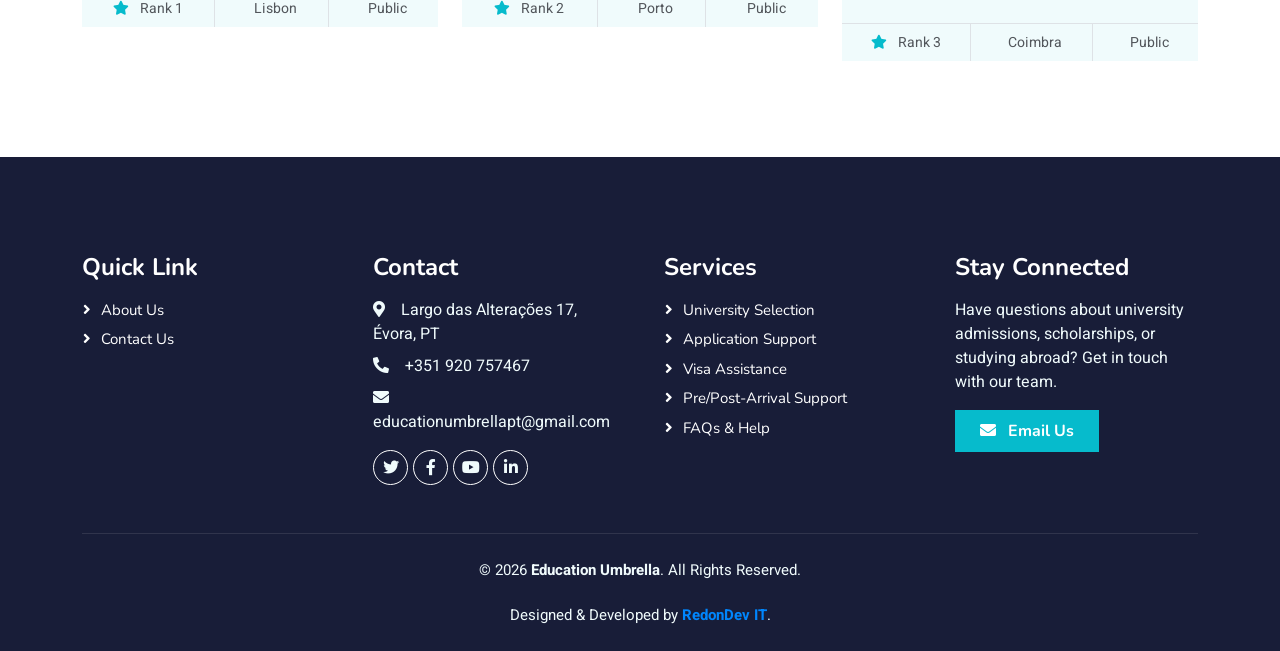
==== commit db73f706: "EU" ====
--- a/index.html
+++ b/index.html
@@ -3,7 +3,7 @@
 
 <head>
     <meta charset="utf-8">
-    <title>Home: Education Umbrella</title>
+    <title>Study in Portugal | University Admission & Visa Support | Education Umbrella</title>
     <meta content="width=device-width, initial-scale=1.0" name="viewport">
     <meta content="" name="keywords">
     <meta content="" name="description">
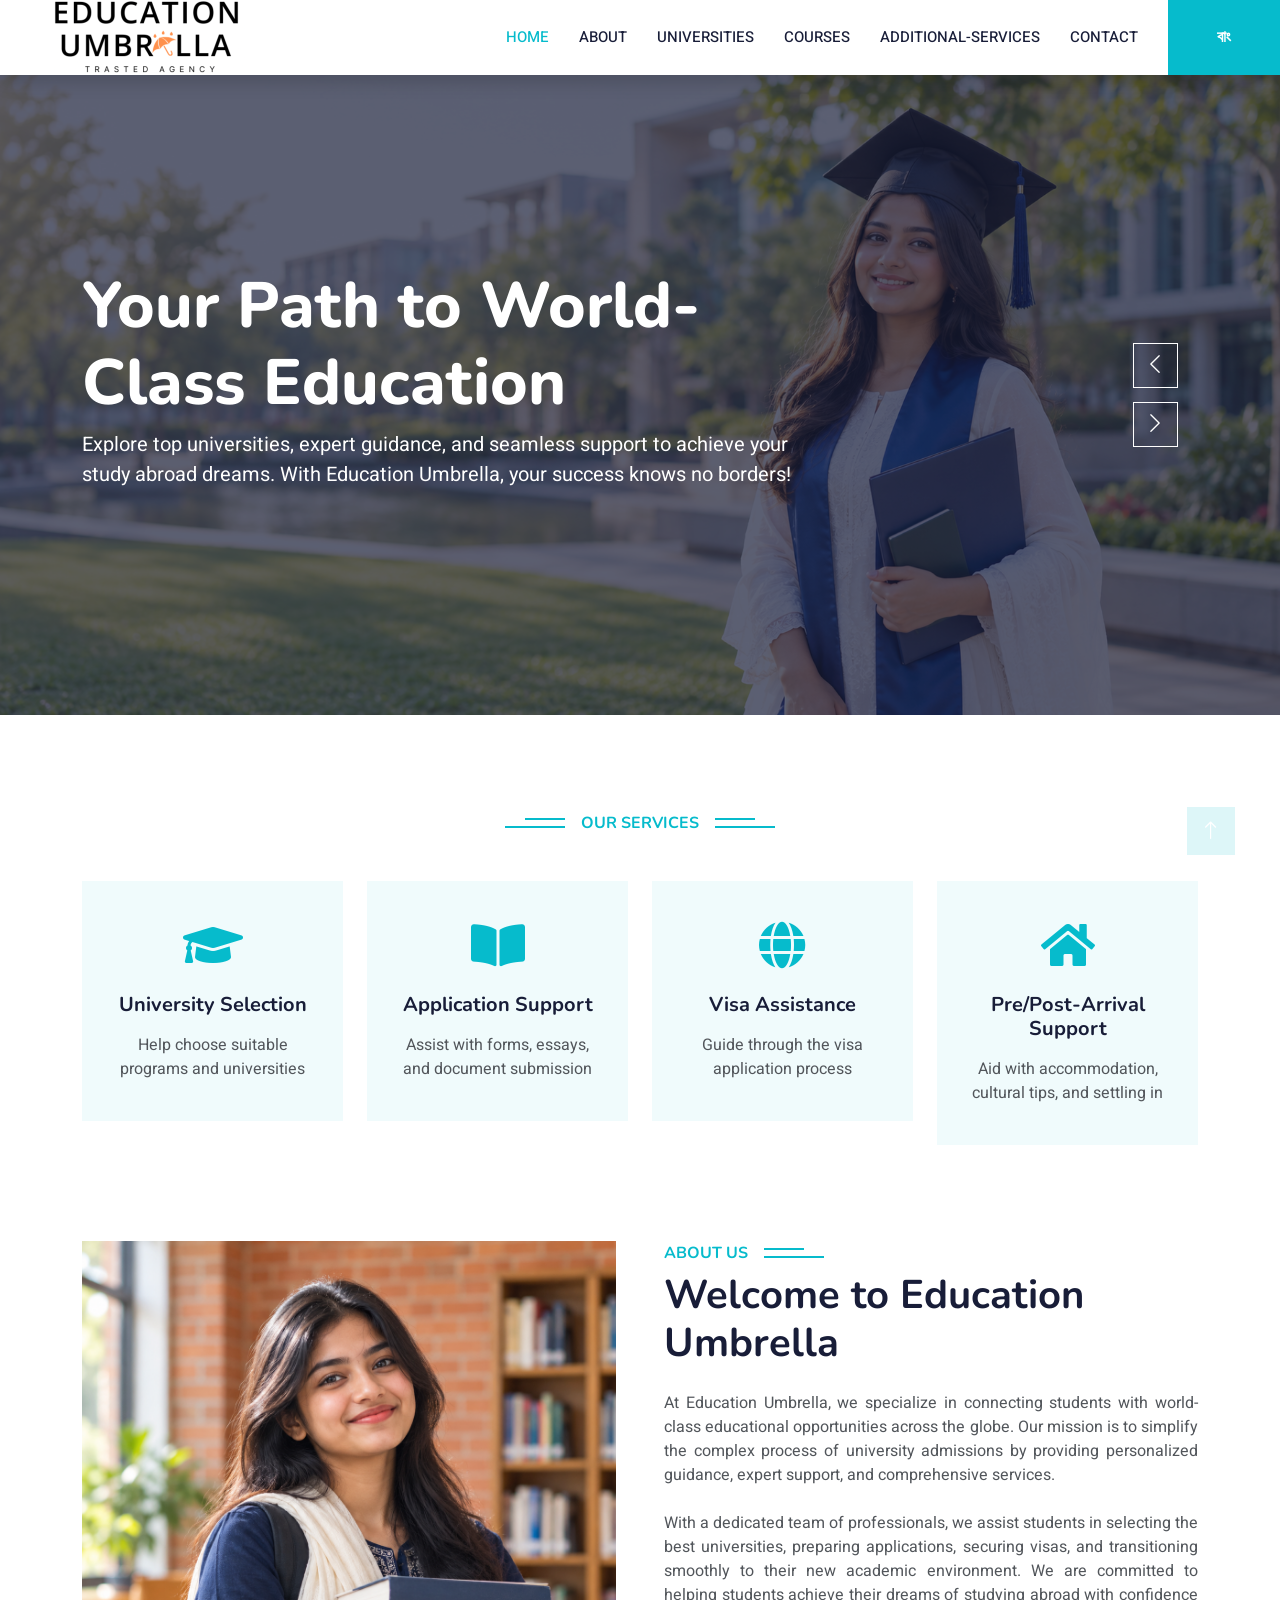
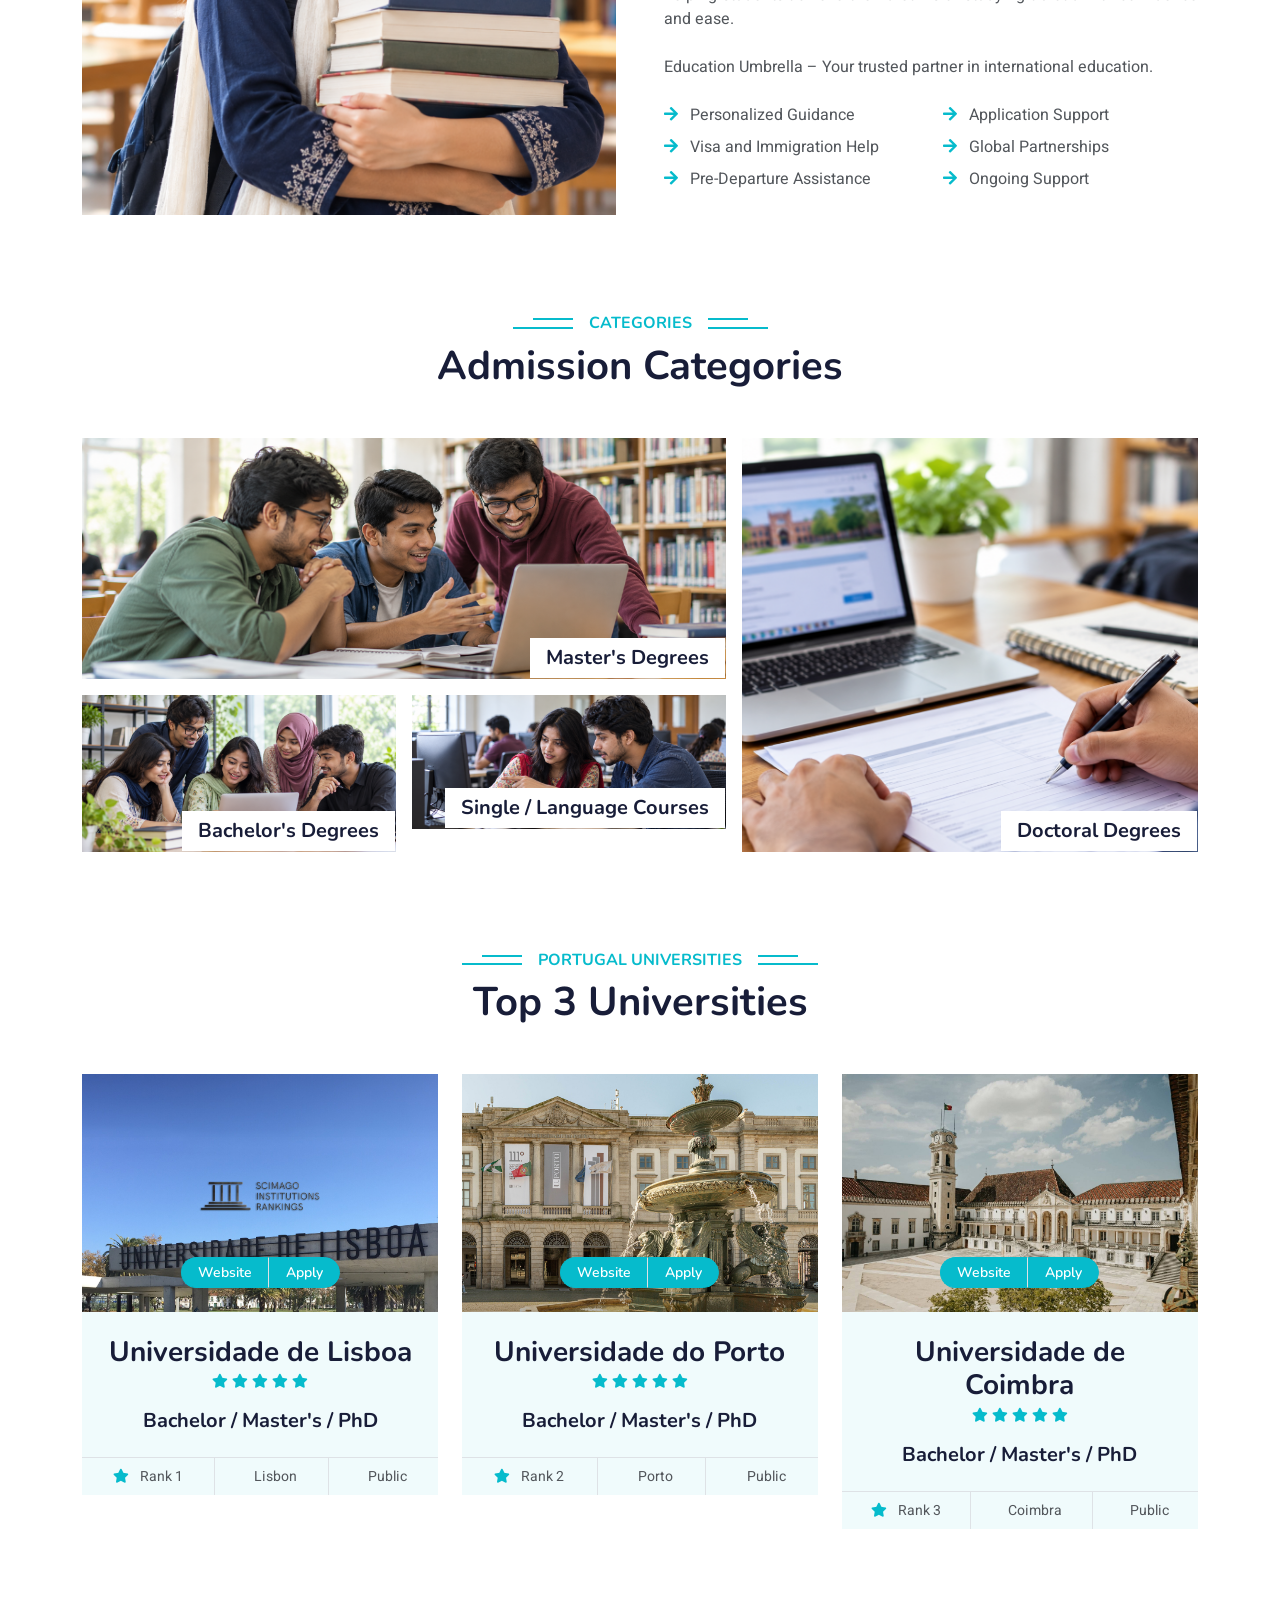
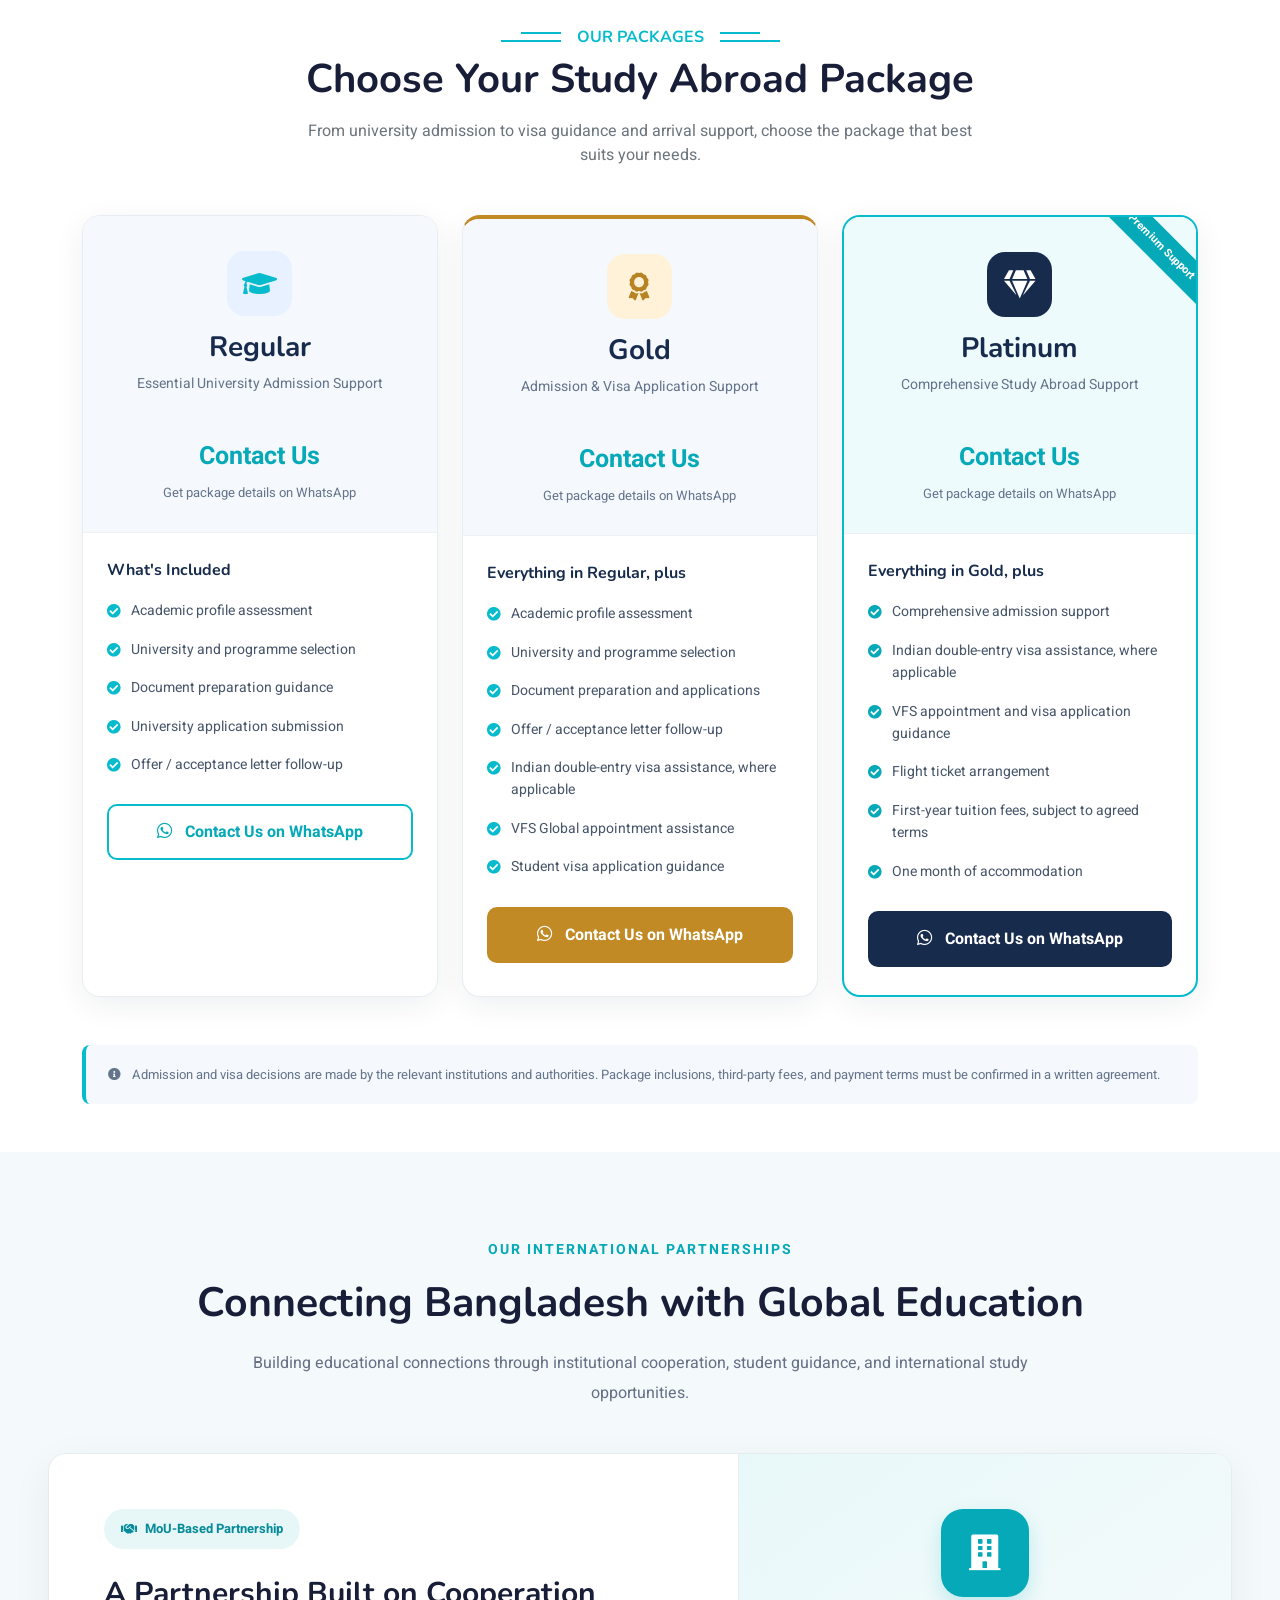
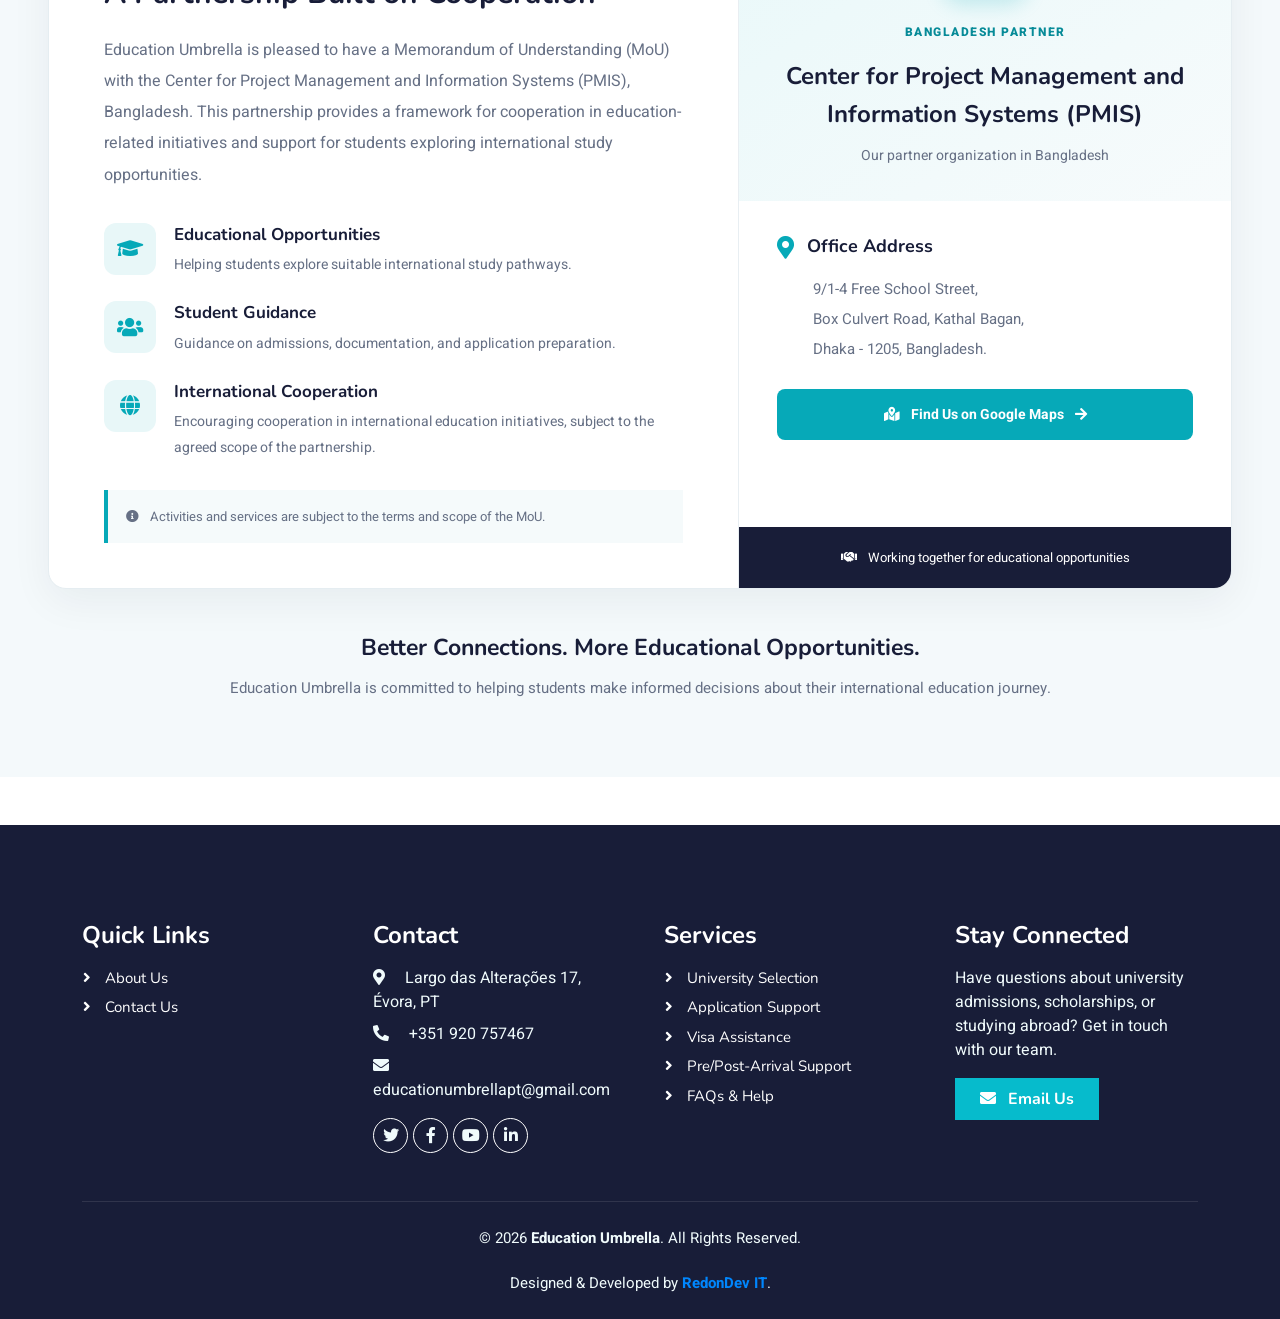
==== commit 830d329d: "v1" ====
--- a/index.html
+++ b/index.html
@@ -29,6 +29,10 @@
 
     <!-- Template Stylesheet -->
     <link href="css/style.css" rel="stylesheet">
+
+    <script src="https://code.jquery.com/jquery-3.7.1.min.js"></script>
+    <script src="js/user.js"></script>
+    <link href="css/user.css" rel="stylesheet">
 </head>
 
 <body>
@@ -52,14 +56,42 @@
         </button>
         <div class="collapse navbar-collapse" id="navbarCollapse">
             <div class="navbar-nav ms-auto p-4 p-lg-0">
-                <a href="index.html" class="nav-item nav-link active">Home</a>
-                <a href="about.html" class="nav-item nav-link">About</a>
-                <a href="universities.html" class="nav-item nav-link">Universities</a>
-                <a href="courses.html" class="nav-item nav-link">Courses</a>
-                <a href="additional.html" class="nav-item nav-link">Additional-Services</a>
-                <a href="contact.html" class="nav-item nav-link">Contact</a>
-            </div>
-            <a class="btn btn-primary py-4 px-lg-5 d-none d-lg-block">☻</a>
+        
+                <a href="index.html" class="nav-item nav-link active">
+                    <span class="en">Home</span>
+                    <span class="bn">হোম</span>
+                </a>
+        
+                <a href="about.html" class="nav-item nav-link">
+                    <span class="en">About</span>
+                    <span class="bn">আমাদের সম্পর্কে</span>
+                </a>
+        
+                <a href="universities.html" class="nav-item nav-link">
+                    <span class="en">Universities</span>
+                    <span class="bn">বিশ্ববিদ্যালয়সমূহ</span>
+                </a>
+        
+                <a href="courses.html" class="nav-item nav-link">
+                    <span class="en">Courses</span>
+                    <span class="bn">কোর্সসমূহ</span>
+                </a>
+        
+                <a href="additional.html" class="nav-item nav-link">
+                    <span class="en">Additional-Services</span>
+                    <span class="bn">অতিরিক্ত সেবা</span>
+                </a>
+        
+                <a href="contact.html" class="nav-item nav-link">
+                    <span class="en">Contact</span>
+                    <span class="bn">যোগাযোগ</span>
+                </a>
+        
+            </div>
+        
+            <!-- Language switch buttons -->
+            <a id="btnBangla" class="btn btn-primary py-4 px-lg-5">বাং</a>
+            <a id="btnEnglish" class="btn btn-primary py-4 px-lg-5">EN</a>
         </div>
     </nav>
     <!-- Navbar End -->
@@ -68,75 +100,91 @@
     <!-- Carousel Start -->
     <div class="container-fluid p-0 mb-5">
         <div class="owl-carousel header-carousel position-relative">
+    
+            <!-- Carousel 1 -->
             <div class="owl-carousel-item position-relative">
-                <img class="img-fluid" src="img/carousel-1.jpg" alt="">
-                <div class="position-absolute top-0 start-0 w-100 h-100 d-flex align-items-center" style="background: rgba(24, 29, 56, .7);">
+                <img class="img-fluid" src="img/carousel-1.png" alt="">
+    
+                <div class="position-absolute top-0 start-0 w-100 h-100 d-flex align-items-center"
+                     style="background: rgba(24, 29, 56, .7);">
                     <div class="container">
                         <div class="row justify-content-start">
                             <div class="col-sm-10 col-lg-8">
-                                <!-- <h5 class="text-primary text-uppercase mb-3 animated slideInDown">Expert Guidance for Your Global Future</h5> -->
-                                <h1 class="display-3 text-white animated slideInDown">Your Path to World-Class Education</h1>
-                                <p class="fs-5 text-white mb-4 pb-2">Explore top universities, expert guidance, and seamless support to achieve your study abroad dreams. With EduUmbrella, your success knows no borders!</p>
-                                <!-- <a href="" class="btn btn-primary py-md-3 px-md-5 me-3 animated slideInLeft">Read More</a> -->
-                                <!-- <a href="" class="btn btn-light py-md-3 px-md-5 animated slideInRight">Join Now</a> -->
-                            </div>
-                        </div>
-                    </div>
-                </div>
-            </div>
+    
+                                <h1 class="display-3 text-white animated slideInDown">
+                                    <span class="en">Your Path to World-Class Education</span>
+                                    <span class="bn">বিশ্বমানের শিক্ষার পথে আপনার যাত্রা</span>
+                                </h1>
+    
+                                <p class="fs-5 text-white mb-4 pb-2">
+                                    <span class="en">Explore top universities, expert guidance, and seamless support to achieve your study abroad dreams. With Education Umbrella, your success knows no borders!</span>
+                                    <span class="bn">বিদেশে পড়াশোনার স্বপ্ন পূরণে সেরা বিশ্ববিদ্যালয়, বিশেষজ্ঞ পরামর্শ এবং নির্ভরযোগ্য সহায়তা পান। Education Umbrella-এর সঙ্গে আপনার সাফল্যের কোনো সীমা নেই!</span>
+                                </p>
+    
+                            </div>
+                        </div>
+                    </div>
+                </div>
+            </div>
+    
+            <!-- Carousel 2 -->
             <div class="owl-carousel-item position-relative">
-                <img class="img-fluid" src="img/carousel-2.jpg" alt="">
-                <div class="position-absolute top-0 start-0 w-100 h-100 d-flex align-items-center" style="background: rgba(24, 29, 56, .7);">
+                <img class="img-fluid" src="img/carousel-2.png" alt="">
+    
+                <div class="position-absolute top-0 start-0 w-100 h-100 d-flex align-items-center"
+                     style="background: rgba(24, 29, 56, .7);">
                     <div class="container">
                         <div class="row justify-content-start">
                             <div class="col-sm-10 col-lg-8">
-                                <!-- <h5 class="text-primary text-uppercase mb-3 animated slideInDown">Expert Guidance for Your Global Future</h5> -->
-                                <h1 class="display-3 text-white animated slideInDown">Simplifying International Admissions</h1>
-                                <p class="fs-5 text-white mb-4 pb-2">From selecting the right university to securing your visa, we’re here every step of the way. Start your global journey with EduUmbrella today!</p>
-                                <!-- <a href="" class="btn btn-primary py-md-3 px-md-5 me-3 animated slideInLeft">Read More</a> -->
-                                <!-- <a href="" class="btn btn-light py-md-3 px-md-5 animated slideInRight">Join Now</a> -->
-                            </div>
-                        </div>
-                    </div>
-                </div>
-            </div>
+    
+                                <h1 class="display-3 text-white animated slideInDown">
+                                    <span class="en">Simplifying International Admissions</span>
+                                    <span class="bn">আন্তর্জাতিক বিশ্ববিদ্যালয়ে ভর্তি এখন আরও সহজ</span>
+                                </h1>
+    
+                                <p class="fs-5 text-white mb-4 pb-2">
+                                    <span class="en">From selecting the right university to securing your visa, we’re here every step of the way. Start your global journey with Education Umbrella today!</span>
+                                    <span class="bn">সঠিক বিশ্ববিদ্যালয় নির্বাচন থেকে শুরু করে ভিসা প্রাপ্তি পর্যন্ত প্রতিটি ধাপে আমরা আপনার পাশে আছি। আজই Education Umbrella-এর সঙ্গে আপনার আন্তর্জাতিক শিক্ষাযাত্রা শুরু করুন!</span>
+                                </p>
+    
+                            </div>
+                        </div>
+                    </div>
+                </div>
+            </div>
+    
+            <!-- Carousel 3 -->
             <div class="owl-carousel-item position-relative">
-                <img class="img-fluid" src="img/carousel-3.jpg" alt="">
-                
-                <div class="position-absolute top-0 start-0 w-100 h-100 d-flex align-items-center" 
+                <img class="img-fluid" src="img/carousel-3.png" alt="">
+    
+                <div class="position-absolute top-0 start-0 w-100 h-100 d-flex align-items-center"
                      style="background: rgba(24, 29, 56, .7);">
-                    
                     <div class="container">
                         <div class="row justify-content-start">
                             <div class="col-sm-10 col-lg-8">
-                                
-                                <!-- <h5 class="text-primary text-uppercase mb-3 animated slideInDown">
-                                    Expert Guidance for Your Global Future
-                                </h5> -->
-                                
+    
                                 <h1 class="display-3 text-white animated slideInDown">
-                                    Personalized Admission Support
+                                    <span class="en">Personalized Admission Support</span>
+                                    <span class="bn">আপনার জন্য বিশেষায়িত ভর্তি সহায়তা</span>
                                 </h1>
-                                
+    
                                 <p class="fs-5 text-white mb-4 pb-2">
-                                    Submit your CV, and let us find the perfect university match for you. 
-                                    Your dreams, our expertise!
+                                    <span class="en">Submit your CV, and let us find the perfect university match for you. Your dreams, our expertise!</span>
+                                    <span class="bn">আপনার সিভি জমা দিন, আর আপনার যোগ্যতা ও পছন্দ অনুযায়ী উপযুক্ত বিশ্ববিদ্যালয় খুঁজে দেওয়ার দায়িত্ব আমাদের। আপনার স্বপ্ন, আমাদের দক্ষতা!</span>
                                 </p>
-                                
+    
                                 <a href="mailto:info@educationumbrella.pt?subject=CV%20Submission%20-%20University%20Admission"
                                    class="btn btn-primary py-md-3 px-md-5 me-3 animated slideInLeft">
-                                    Submit Your CV
+                                    <span class="en">Submit Your CV</span>
+                                    <span class="bn">আপনার সিভি জমা দিন</span>
                                 </a>
-                                
-                                <!-- <a href="" class="btn btn-light py-md-3 px-md-5 animated slideInRight">
-                                    Join Now
-                                </a> -->
-                                
-                            </div>
-                        </div>
-                    </div>
-                </div>
-            </div>
+    
+                            </div>
+                        </div>
+                    </div>
+                </div>
+            </div>
+    
         </div>
     </div>
     <!-- Carousel End -->
@@ -145,48 +193,93 @@
     <!-- Service Start -->
     <div class="container-xxl py-5">
         <div class="container">
+    
             <div class="text-center wow fadeInUp" data-wow-delay="0.1s">
-                <h6 class="section-title bg-white text-center text-primary px-3 mb-5">Our Services</h6>
+                <h6 class="section-title bg-white text-center text-primary px-3 mb-5">
+                    <span class="en">Our Services</span>
+                    <span class="bn">আমাদের সেবাসমূহ</span>
+                </h6>
                 <!-- <h1 class="mb-5">Helping you every step of the way for a seamless study abroad experience</h1> -->
             </div>
-
+    
             <div class="row g-4">
+    
+                <!-- University Selection -->
                 <div class="col-lg-3 col-sm-6 wow fadeInUp" data-wow-delay="0.1s">
                     <div class="service-item text-center pt-3">
                         <div class="p-4">
                             <i class="fa fa-3x fa-graduation-cap text-primary mb-4"></i>
-                            <h5 class="mb-3">University Selection</h5>
-                            <p>Help choose suitable programs and universities</p>
-                        </div>
-                    </div>
-                </div>
+    
+                            <h5 class="mb-3">
+                                <span class="en">University Selection</span>
+                                <span class="bn">বিশ্ববিদ্যালয় নির্বাচন</span>
+                            </h5>
+    
+                            <p>
+                                <span class="en">Help choose suitable programs and universities</span>
+                                <span class="bn">উপযুক্ত শিক্ষাক্রম ও বিশ্ববিদ্যালয় নির্বাচনে সহায়তা</span>
+                            </p>
+                        </div>
+                    </div>
+                </div>
+    
+                <!-- Application Support -->
                 <div class="col-lg-3 col-sm-6 wow fadeInUp" data-wow-delay="0.3s">
                     <div class="service-item text-center pt-3">
                         <div class="p-4">
                             <i class="fa fa-3x fa-book-open text-primary mb-4"></i>
-                            <h5 class="mb-3">Application Support</h5>
-                            <p>Assist with forms, essays, and document submission</p>
-                        </div>
-                    </div>
-                </div>
+    
+                            <h5 class="mb-3">
+                                <span class="en">Application Support</span>
+                                <span class="bn">আবেদন প্রক্রিয়ায় সহায়তা</span>
+                            </h5>
+    
+                            <p>
+                                <span class="en">Assist with forms, essays, and document submission</span>
+                                <span class="bn">আবেদনপত্র পূরণ, প্রয়োজনীয় লেখা ও কাগজপত্র জমা দিতে সহায়তা</span>
+                            </p>
+                        </div>
+                    </div>
+                </div>
+    
+                <!-- Visa Assistance -->
                 <div class="col-lg-3 col-sm-6 wow fadeInUp" data-wow-delay="0.5s">
                     <div class="service-item text-center pt-3">
                         <div class="p-4">
                             <i class="fa fa-3x fa-globe text-primary mb-4"></i>
-                            <h5 class="mb-3">Visa Assistance</h5>
-                            <p>Guide through the visa application process</p>
-                        </div>
-                    </div>
-                </div>
+    
+                            <h5 class="mb-3">
+                                <span class="en">Visa Assistance</span>
+                                <span class="bn">ভিসা সংক্রান্ত সহায়তা</span>
+                            </h5>
+    
+                            <p>
+                                <span class="en">Guide through the visa application process</span>
+                                <span class="bn">ভিসার আবেদন প্রক্রিয়ায় প্রয়োজনীয় দিকনির্দেশনা</span>
+                            </p>
+                        </div>
+                    </div>
+                </div>
+    
+                <!-- Pre/Post-Arrival Support -->
                 <div class="col-lg-3 col-sm-6 wow fadeInUp" data-wow-delay="0.7s">
                     <div class="service-item text-center pt-3">
                         <div class="p-4">
                             <i class="fa fa-3x fa-home text-primary mb-4"></i>
-                            <h5 class="mb-3">Pre/Post-Arrival Support</h5>
-                            <p>Aid with accommodation, cultural tips, and settling in</p>
-                        </div>
-                    </div>
-                </div>
+    
+                            <h5 class="mb-3">
+                                <span class="en">Pre/Post-Arrival Support</span>
+                                <span class="bn">আগমনের আগে ও পরে সহায়তা</span>
+                            </h5>
+    
+                            <p>
+                                <span class="en">Aid with accommodation, cultural tips, and settling in</span>
+                                <span class="bn">আবাসন, স্থানীয় সংস্কৃতি সম্পর্কে পরামর্শ ও নতুন পরিবেশে মানিয়ে নিতে সহায়তা</span>
+                            </p>
+                        </div>
+                    </div>
+                </div>
+    
             </div>
         </div>
     </div>
@@ -199,36 +292,90 @@
             <div class="row g-5">
                 <div class="col-lg-6 wow fadeInUp" data-wow-delay="0.1s" style="min-height: 400px;">
                     <div class="position-relative h-100">
-                        <img class="img-fluid position-absolute w-100 h-100" src="img/about.jpg" alt="" style="object-fit: cover;">
-                    </div>
-                </div>
+                        <img class="img-fluid position-absolute w-100 h-100" src="img/about.png" alt="" style="object-fit: cover;">
+                    </div>
+                </div>
+    
                 <div class="col-lg-6 wow fadeInUp" data-wow-delay="0.3s">
-                    <h6 class="section-title bg-white text-start text-primary pe-3">About Us</h6>
-                    <h1 class="mb-4">Welcome to Education Umbrella</h1>
-                    <p style="text-align: justify;" class="mb-4">At Education Umbrella, we specialize in connecting students with world-class educational opportunities across the globe. Our mission is to simplify the complex process of university admissions by providing personalized guidance, expert support, and comprehensive services.</p>
-                    <p style="text-align: justify;" class="mb-4">With a dedicated team of professionals, we assist students in selecting the best universities, preparing applications, securing visas, and transitioning smoothly to their new academic environment. We are committed to helping students achieve their dreams of studying abroad with confidence and ease.</p>
-                    <p class="mb-4">Education Umbrella – Your trusted partner in international education.</p>
+                    <h6 class="section-title bg-white text-start text-primary pe-3">
+                        <span class="en">About Us</span>
+                        <span class="bn">আমাদের সম্পর্কে</span>
+                    </h6>
+    
+                    <h1 class="mb-4">
+                        <span class="en">Welcome to Education Umbrella</span>
+                        <span class="bn">Education Umbrella-তে আপনাকে স্বাগতম</span>
+                    </h1>
+    
+                    <p style="text-align: justify;" class="mb-4">
+                        <span class="en">At Education Umbrella, we specialize in connecting students with world-class educational opportunities across the globe. Our mission is to simplify the complex process of university admissions by providing personalized guidance, expert support, and comprehensive services.</span>
+                        <span class="bn">Education Umbrella-তে আমরা বিশ্বের বিভিন্ন দেশের মানসম্মত শিক্ষার সুযোগের সঙ্গে শিক্ষার্থীদের সংযুক্ত করতে কাজ করি। ব্যক্তিগত পরামর্শ, বিশেষজ্ঞদের সহায়তা এবং সমন্বিত সেবা প্রদানের মাধ্যমে বিশ্ববিদ্যালয়ে ভর্তির জটিল প্রক্রিয়াকে সহজ করাই আমাদের লক্ষ্য।</span>
+                    </p>
+    
+                    <p style="text-align: justify;" class="mb-4">
+                        <span class="en">With a dedicated team of professionals, we assist students in selecting the best universities, preparing applications, securing visas, and transitioning smoothly to their new academic environment. We are committed to helping students achieve their dreams of studying abroad with confidence and ease.</span>
+                        <span class="bn">আমাদের অভিজ্ঞ ও নিবেদিতপ্রাণ পেশাদার দল শিক্ষার্থীদের উপযুক্ত বিশ্ববিদ্যালয় নির্বাচন, আবেদনপত্র প্রস্তুত, ভিসা প্রাপ্তি এবং নতুন শিক্ষাপ্রতিষ্ঠানের পরিবেশে সহজে মানিয়ে নিতে সহায়তা করে। শিক্ষার্থীরা যেন আত্মবিশ্বাসের সঙ্গে সহজেই বিদেশে পড়াশোনার স্বপ্ন পূরণ করতে পারে, সে লক্ষ্যে আমরা প্রতিশ্রুতিবদ্ধ।</span>
+                    </p>
+    
+                    <p class="mb-4">
+                        <span class="en">Education Umbrella – Your trusted partner in international education.</span>
+                        <span class="bn">Education Umbrella – আন্তর্জাতিক শিক্ষার ক্ষেত্রে আপনার বিশ্বস্ত সহযোগী।</span>
+                    </p>
+    
                     <div class="row gy-2 gx-4 mb-4">
                         <div class="col-sm-6">
-                            <p class="mb-0"><i class="fa fa-arrow-right text-primary me-2"></i>Personalized Guidance</p>
-                        </div>
+                            <p class="mb-0">
+                                <i class="fa fa-arrow-right text-primary me-2"></i>
+                                <span class="en">Personalized Guidance</span>
+                                <span class="bn">ব্যক্তিগত পরামর্শ ও দিকনির্দেশনা</span>
+                            </p>
+                        </div>
+    
                         <div class="col-sm-6">
-                            <p class="mb-0"><i class="fa fa-arrow-right text-primary me-2"></i>Application Support</p>
-                        </div>
+                            <p class="mb-0">
+                                <i class="fa fa-arrow-right text-primary me-2"></i>
+                                <span class="en">Application Support</span>
+                                <span class="bn">আবেদন প্রক্রিয়ায় সহায়তা</span>
+                            </p>
+                        </div>
+    
                         <div class="col-sm-6">
-                            <p class="mb-0"><i class="fa fa-arrow-right text-primary me-2"></i>Visa and Immigration Help</p>
-                        </div>
+                            <p class="mb-0">
+                                <i class="fa fa-arrow-right text-primary me-2"></i>
+                                <span class="en">Visa and Immigration Help</span>
+                                <span class="bn">ভিসা ও অভিবাসন সংক্রান্ত সহায়তা</span>
+                            </p>
+                        </div>
+    
                         <div class="col-sm-6">
-                            <p class="mb-0"><i class="fa fa-arrow-right text-primary me-2"></i>Global Partnerships</p>
-                        </div>
+                            <p class="mb-0">
+                                <i class="fa fa-arrow-right text-primary me-2"></i>
+                                <span class="en">Global Partnerships</span>
+                                <span class="bn">আন্তর্জাতিক অংশীদারত্ব</span>
+                            </p>
+                        </div>
+    
                         <div class="col-sm-6">
-                            <p class="mb-0"><i class="fa fa-arrow-right text-primary me-2"></i>Pre-Departure Assistance</p>
-                        </div>
+                            <p class="mb-0">
+                                <i class="fa fa-arrow-right text-primary me-2"></i>
+                                <span class="en">Pre-Departure Assistance</span>
+                                <span class="bn">যাত্রার আগে প্রয়োজনীয় সহায়তা</span>
+                            </p>
+                        </div>
+    
                         <div class="col-sm-6">
-                            <p class="mb-0"><i class="fa fa-arrow-right text-primary me-2"></i>Ongoing Support</p>
-                        </div>
-                    </div>
-                    <!-- <a class="btn btn-primary py-3 px-5 mt-2" href="">Read More</a> -->
+                            <p class="mb-0">
+                                <i class="fa fa-arrow-right text-primary me-2"></i>
+                                <span class="en">Ongoing Support</span>
+                                <span class="bn">নিয়মিত ও ধারাবাহিক সহায়তা</span>
+                            </p>
+                        </div>
+                    </div>
+    
+                    <!-- <a class="btn btn-primary py-3 px-5 mt-2" href="">
+                        <span class="en">Read More</span>
+                        <span class="bn">আরও জানুন</span>
+                    </a> -->
                 </div>
             </div>
         </div>
@@ -240,50 +387,76 @@
     <div class="container-xxl py-5 category">
         <div class="container">
             <div class="text-center wow fadeInUp" data-wow-delay="0.1s">
-                <h6 class="section-title bg-white text-center text-primary px-3">Categories</h6>
-                <h1 class="mb-5">Admission Categories</h1>
-            </div>
+                <h6 class="section-title bg-white text-center text-primary px-3">
+                    <span class="en">Categories</span>
+                    <span class="bn">বিভাগসমূহ</span>
+                </h6>
+    
+                <h1 class="mb-5">
+                    <span class="en">Admission Categories</span>
+                    <span class="bn">ভর্তির বিভাগসমূহ</span>
+                </h1>
+            </div>
+    
             <div class="row g-3">
                 <div class="col-lg-7 col-md-6">
                     <div class="row g-3">
+    
                         <div class="col-lg-12 col-md-12 wow zoomIn" data-wow-delay="0.1s">
                             <a class="position-relative d-block overflow-hidden" href="master.html">
-                                <img class="img-fluid" src="img/cat-1.jpg" alt="">
+                                <img class="img-fluid" src="img/cat-1.png" alt="">
                                 <div class="bg-white text-center position-absolute bottom-0 end-0 py-2 px-3" style="margin: 1px;">
-                                    <h5 class="m-0">Master Degrees</h5>
+                                    <h5 class="m-0">
+                                        <span class="en">Master's Degrees</span>
+                                        <span class="bn">স্নাতকোত্তর ডিগ্রি</span>
+                                    </h5>
                                     <!-- <small class="text-primary">102 Universities</small> -->
                                 </div>
                             </a>
                         </div>
+    
                         <div class="col-lg-6 col-md-12 wow zoomIn" data-wow-delay="0.3s">
                             <a class="position-relative d-block overflow-hidden" href="bachelor.html">
-                                <img class="img-fluid" src="img/cat-2.jpg" alt="">
+                                <img class="img-fluid" src="img/cat-2.png" alt="">
                                 <div class="bg-white text-center position-absolute bottom-0 end-0 py-2 px-3" style="margin: 1px;">
-                                    <h5 class="m-0">Bachelor Degrees</h5>
+                                    <h5 class="m-0">
+                                        <span class="en">Bachelor's Degrees</span>
+                                        <span class="bn">স্নাতক ডিগ্রি</span>
+                                    </h5>
                                     <!-- <small class="text-primary">87 Universities</small> -->
                                 </div>
                             </a>
                         </div>
+    
                         <div class="col-lg-6 col-md-12 wow zoomIn" data-wow-delay="0.5s">
                             <a class="position-relative d-block overflow-hidden" href="course.html">
-                                <img class="img-fluid" src="img/cat-3.jpg" alt="">
+                                <img class="img-fluid" src="img/cat-3.png" alt="">
                                 <div class="bg-white text-center position-absolute bottom-0 end-0 py-2 px-3" style="margin: 1px;">
-                                    <h5 class="m-0">Single / Language Course</h5>
+                                    <h5 class="m-0">
+                                        <span class="en">Single / Language Courses</span>
+                                        <span class="bn">একক বিষয় / ভাষা কোর্স</span>
+                                    </h5>
                                     <!-- <small class="text-primary">76 Universities</small> -->
                                 </div>
                             </a>
                         </div>
-                    </div>
-                </div>
+    
+                    </div>
+                </div>
+    
                 <div class="col-lg-5 col-md-6 wow zoomIn" data-wow-delay="0.7s" style="min-height: 350px;">
                     <a class="position-relative d-block h-100 overflow-hidden" href="doctoral.html">
-                        <img class="img-fluid position-absolute w-100 h-100" src="img/cat-4.jpg" alt="" style="object-fit: cover;">
-                        <div class="bg-white text-center position-absolute bottom-0 end-0 py-2 px-3" style="margin:  1px;">
-                            <h5 class="m-0">Doctoral Degrees</h5>
+                        <img class="img-fluid position-absolute w-100 h-100" src="img/cat-4.png" alt="" style="object-fit: cover;">
+                        <div class="bg-white text-center position-absolute bottom-0 end-0 py-2 px-3" style="margin: 1px;">
+                            <h5 class="m-0">
+                                <span class="en">Doctoral Degrees</span>
+                                <span class="bn">ডক্টরাল ডিগ্রি (পিএইচডি)</span>
+                            </h5>
                             <!-- <small class="text-primary">93 Universities</small> -->
                         </div>
                     </a>
                 </div>
+    
             </div>
         </div>
     </div>
@@ -294,19 +467,35 @@
     <div class="container-xxl py-5">
         <div class="container">
             <div class="text-center wow fadeInUp" data-wow-delay="0.1s">
-                <h6 class="section-title bg-white text-center text-primary px-3">Portugal Universities</h6>
-                <h1 class="mb-5">Top 3 Universities</h1>
-            </div>
+                <h6 class="section-title bg-white text-center text-primary px-3">
+                    <span class="en">Portugal Universities</span>
+                    <span class="bn">পর্তুগালের বিশ্ববিদ্যালয়সমূহ</span>
+                </h6>
+                <h1 class="mb-5">
+                    <span class="en">Top 3 Universities</span>
+                    <span class="bn">সেরা ৩টি বিশ্ববিদ্যালয়</span>
+                </h1>
+            </div>
+    
             <div class="row g-4 justify-content-center">
+    
+                <!-- University 1 -->
                 <div class="col-lg-4 col-md-6 wow fadeInUp" data-wow-delay="0.1s">
                     <div class="course-item bg-light">
                         <div class="position-relative overflow-hidden">
                             <img class="img-fluid" src="images/universities/1.jpg" alt="">
                             <div class="w-100 d-flex justify-content-center position-absolute bottom-0 start-0 mb-4">
-                                <a href="https://www.ulisboa.pt/" target="_blank" class="flex-shrink-0 btn btn-sm btn-primary px-3 border-end" style="border-radius: 30px 0 0 30px;">Website</a>
-                                <a href="#" class="flex-shrink-0 btn btn-sm btn-primary px-3" style="border-radius: 0 30px 30px 0;">Apply</a>
-                            </div>
-                        </div>
+                                <a href="https://www.ulisboa.pt/" target="_blank" class="flex-shrink-0 btn btn-sm btn-primary px-3 border-end" style="border-radius: 30px 0 0 30px;">
+                                    <span class="en">Website</span>
+                                    <span class="bn">ওয়েবসাইট</span>
+                                </a>
+                                <a href="#" class="flex-shrink-0 btn btn-sm btn-primary px-3" style="border-radius: 0 30px 30px 0;">
+                                    <span class="en">Apply</span>
+                                    <span class="bn">আবেদন করুন</span>
+                                </a>
+                            </div>
+                        </div>
+    
                         <div class="text-center p-4 pb-0">
                             <h3 class="mb-0">Universidade de Lisboa</h3>
                             <div class="mb-3">
@@ -317,28 +506,47 @@
                                 <small class="fa fa-star text-primary"></small>
                                 <!-- <small>(123)</small> -->
                             </div>
-                            <h5 class="mb-4">Bachelor / Masters / PhD</h5>
-                        </div>
+                            <h5 class="mb-4">
+                                <span class="en">Bachelor / Master's / PhD</span>
+                                <span class="bn">স্নাতক / স্নাতকোত্তর / পিএইচডি</span>
+                            </h5>
+                        </div>
+    
                         <div class="d-flex border-top">
-                            <small class="flex-fill text-center border-end py-2"><i class="fa fa-star text-primary me-2"></i>
-                                Rank 1
+                            <small class="flex-fill text-center border-end py-2">
+                                <i class="fa fa-star text-primary me-2"></i>
+                                <span class="en">Rank 1</span>
+                                <span class="bn">র‍্যাঙ্ক ১</span>
                             </small>
-                            <small class="flex-fill text-center border-end py-2"><i class="fa fa-location-dot text-primary me-2"></i>Lisbon</small>
-                            <!-- <small class="flex-fill text-center py-2"><i class="fa fa-user text-primary me-2"></i>30 Students</small> -->
-                            <small class="flex-fill text-center py-2"><i class="fa-solid fa-building-columns text-primary me-2"></i>Public</small>
-                        </div>
-                    </div>
-                </div>
-
+                            <small class="flex-fill text-center border-end py-2">
+                                <i class="fa fa-location-dot text-primary me-2"></i>Lisbon
+                            </small>
+                            <small class="flex-fill text-center py-2">
+                                <i class="fa-solid fa-building-columns text-primary me-2"></i>
+                                <span class="en">Public</span>
+                                <span class="bn">সরকারি</span>
+                            </small>
+                        </div>
+                    </div>
+                </div>
+    
+                <!-- University 2 -->
                 <div class="col-lg-4 col-md-6 wow fadeInUp" data-wow-delay="0.3s">
                     <div class="course-item bg-light">
                         <div class="position-relative overflow-hidden">
                             <img class="img-fluid" src="images/universities/2.jpg" alt="">
                             <div class="w-100 d-flex justify-content-center position-absolute bottom-0 start-0 mb-4">
-                                <a href="https://www.up.pt/portal/en/" target="_blank" class="flex-shrink-0 btn btn-sm btn-primary px-3 border-end" style="border-radius: 30px 0 0 30px;">Website</a>
-                                <a href="#" class="flex-shrink-0 btn btn-sm btn-primary px-3" style="border-radius: 0 30px 30px 0;">Apply</a>
-                            </div>
-                        </div>
+                                <a href="https://www.up.pt/portal/en/" target="_blank" class="flex-shrink-0 btn btn-sm btn-primary px-3 border-end" style="border-radius: 30px 0 0 30px;">
+                                    <span class="en">Website</span>
+                                    <span class="bn">ওয়েবসাইট</span>
+                                </a>
+                                <a href="#" class="flex-shrink-0 btn btn-sm btn-primary px-3" style="border-radius: 0 30px 30px 0;">
+                                    <span class="en">Apply</span>
+                                    <span class="bn">আবেদন করুন</span>
+                                </a>
+                            </div>
+                        </div>
+    
                         <div class="text-center p-4 pb-0">
                             <h3 class="mb-0">Universidade do Porto</h3>
                             <div class="mb-3">
@@ -349,28 +557,47 @@
                                 <small class="fa fa-star text-primary"></small>
                                 <!-- <small>(123)</small> -->
                             </div>
-                            <h5 class="mb-4">Bachelor / Masters / PhD</h5>
-                        </div>
+                            <h5 class="mb-4">
+                                <span class="en">Bachelor / Master's / PhD</span>
+                                <span class="bn">স্নাতক / স্নাতকোত্তর / পিএইচডি</span>
+                            </h5>
+                        </div>
+    
                         <div class="d-flex border-top">
-                            <small class="flex-fill text-center border-end py-2"><i class="fa fa-star text-primary me-2"></i>
-                                Rank 2
+                            <small class="flex-fill text-center border-end py-2">
+                                <i class="fa fa-star text-primary me-2"></i>
+                                <span class="en">Rank 2</span>
+                                <span class="bn">র‍্যাঙ্ক ২</span>
                             </small>
-                            <small class="flex-fill text-center border-end py-2"><i class="fa fa-location-dot text-primary me-2"></i>Porto</small>
-                            <!-- <small class="flex-fill text-center py-2"><i class="fa fa-user text-primary me-2"></i>30 Students</small> -->
-                            <small class="flex-fill text-center py-2"><i class="fa-solid fa-building-columns text-primary me-2"></i>Public</small>
-                        </div>
-                    </div>
-                </div>
-
+                            <small class="flex-fill text-center border-end py-2">
+                                <i class="fa fa-location-dot text-primary me-2"></i>Porto
+                            </small>
+                            <small class="flex-fill text-center py-2">
+                                <i class="fa-solid fa-building-columns text-primary me-2"></i>
+                                <span class="en">Public</span>
+                                <span class="bn">সরকারি</span>
+                            </small>
+                        </div>
+                    </div>
+                </div>
+    
+                <!-- University 3 -->
                 <div class="col-lg-4 col-md-6 wow fadeInUp" data-wow-delay="0.5s">
                     <div class="course-item bg-light">
                         <div class="position-relative overflow-hidden">
                             <img class="img-fluid" src="images/universities/3.jpg" alt="">
                             <div class="w-100 d-flex justify-content-center position-absolute bottom-0 start-0 mb-4">
-                                <a href="https://www.uc.pt/en/" target="_blank" class="flex-shrink-0 btn btn-sm btn-primary px-3 border-end" style="border-radius: 30px 0 0 30px;">Website</a>
-                                <a href="#" class="flex-shrink-0 btn btn-sm btn-primary px-3" style="border-radius: 0 30px 30px 0;">Apply</a>
-                            </div>
-                        </div>
+                                <a href="https://www.uc.pt/en/" target="_blank" class="flex-shrink-0 btn btn-sm btn-primary px-3 border-end" style="border-radius: 30px 0 0 30px;">
+                                    <span class="en">Website</span>
+                                    <span class="bn">ওয়েবসাইট</span>
+                                </a>
+                                <a href="#" class="flex-shrink-0 btn btn-sm btn-primary px-3" style="border-radius: 0 30px 30px 0;">
+                                    <span class="en">Apply</span>
+                                    <span class="bn">আবেদন করুন</span>
+                                </a>
+                            </div>
+                        </div>
+    
                         <div class="text-center p-4 pb-0">
                             <h3 class="mb-0">Universidade de Coimbra</h3>
                             <div class="mb-3">
@@ -381,22 +608,866 @@
                                 <small class="fa fa-star text-primary"></small>
                                 <!-- <small>(123)</small> -->
                             </div>
-                            <h5 class="mb-4">Bachelor / Masters / PhD</h5>
-                        </div>
+                            <h5 class="mb-4">
+                                <span class="en">Bachelor / Master's / PhD</span>
+                                <span class="bn">স্নাতক / স্নাতকোত্তর / পিএইচডি</span>
+                            </h5>
+                        </div>
+    
                         <div class="d-flex border-top">
-                            <small class="flex-fill text-center border-end py-2"><i class="fa fa-star text-primary me-2"></i>
-                                Rank 3
+                            <small class="flex-fill text-center border-end py-2">
+                                <i class="fa fa-star text-primary me-2"></i>
+                                <span class="en">Rank 3</span>
+                                <span class="bn">র‍্যাঙ্ক ৩</span>
                             </small>
-                            <small class="flex-fill text-center border-end py-2"><i class="fa fa-location-dot text-primary me-2"></i>Coimbra</small>
-                            <!-- <small class="flex-fill text-center py-2"><i class="fa fa-user text-primary me-2"></i>30 Students</small> -->
-                            <small class="flex-fill text-center py-2"><i class="fa-solid fa-building-columns text-primary me-2"></i>Public</small>
-                        </div>
-                    </div>
-                </div>
+                            <small class="flex-fill text-center border-end py-2">
+                                <i class="fa fa-location-dot text-primary me-2"></i>Coimbra
+                            </small>
+                            <small class="flex-fill text-center py-2">
+                                <i class="fa-solid fa-building-columns text-primary me-2"></i>
+                                <span class="en">Public</span>
+                                <span class="bn">সরকারি</span>
+                            </small>
+                        </div>
+                    </div>
+                </div>
+    
             </div>
         </div>
     </div>
     <!-- Universities End -->
+
+    <!-- Education Umbrella Packages Start -->
+    <div class="container-xxl py-5">
+        <div class="container">
+
+            <!-- Section Heading -->
+            <div class="text-center wow fadeInUp mb-5" data-wow-delay="0.1s">
+                <h6 class="section-title bg-white text-center text-primary px-3">
+                    <span class="en">Our Packages</span>
+                    <span class="bn">আমাদের প্যাকেজসমূহ</span>
+                </h6>
+
+                <h1 class="mb-3">
+                    <span class="en">Choose Your Study Abroad Package</span>
+                    <span class="bn">আপনার বিদেশে পড়াশোনার প্যাকেজ বেছে নিন</span>
+                </h1>
+
+                <p class="text-muted mx-auto" style="max-width: 700px;">
+                    <span class="en">
+                        From university admission to visa guidance and arrival support,
+                        choose the package that best suits your needs.
+                    </span>
+                    <span class="bn">
+                        বিশ্ববিদ্যালয়ে ভর্তি থেকে ভিসা সহায়তা ও গন্তব্যে পৌঁছানোর প্রস্তুতি পর্যন্ত,
+                        আপনার প্রয়োজন অনুযায়ী প্যাকেজ বেছে নিন।
+                    </span>
+                </p>
+            </div>
+
+            <!-- Packages -->
+            <div class="row g-4 align-items-stretch">
+
+                <!-- Regular Package -->
+                <div class="col-lg-4 col-md-6 wow fadeInUp" data-wow-delay="0.1s">
+                    <div class="package-card package-regular h-100">
+
+                        <div class="package-header">
+                            <div class="package-icon">
+                                <i class="fa fa-graduation-cap"></i>
+                            </div>
+
+                            <h3>
+                                <span class="en">Regular</span>
+                                <span class="bn">রেগুলার</span>
+                            </h3>
+
+                            <p>
+                                <span class="en">Essential University Admission Support</span>
+                                <span class="bn">বিশ্ববিদ্যালয়ে ভর্তির প্রয়োজনীয় সহায়তা</span>
+                            </p>
+
+                            <div class="package-price package-contact-text">
+                                <span class="en">Contact Us</span>
+                                <span class="bn">যোগাযোগ করুন</span>
+                            </div>
+
+                            <small>
+                                <span class="en">Get package details on WhatsApp</span>
+                                <span class="bn">হোয়াটসঅ্যাপে প্যাকেজের বিস্তারিত জানুন</span>
+                            </small>
+                        </div>
+
+                        <div class="package-body">
+                            <h6 class="feature-title">
+                                <span class="en">What's Included</span>
+                                <span class="bn">প্যাকেজে যা থাকছে</span>
+                            </h6>
+
+                            <ul class="package-features">
+                                <li>
+                                    <i class="fa fa-check-circle"></i>
+                                    <span class="en">Academic profile assessment</span>
+                                    <span class="bn">শিক্ষাগত যোগ্যতা মূল্যায়ন</span>
+                                </li>
+                                <li>
+                                    <i class="fa fa-check-circle"></i>
+                                    <span class="en">University and programme selection</span>
+                                    <span class="bn">বিশ্ববিদ্যালয় ও প্রোগ্রাম নির্বাচন</span>
+                                </li>
+                                <li>
+                                    <i class="fa fa-check-circle"></i>
+                                    <span class="en">Document preparation guidance</span>
+                                    <span class="bn">প্রয়োজনীয় কাগজপত্র প্রস্তুতিতে সহায়তা</span>
+                                </li>
+                                <li>
+                                    <i class="fa fa-check-circle"></i>
+                                    <span class="en">University application submission</span>
+                                    <span class="bn">বিশ্ববিদ্যালয়ে আবেদন জমা</span>
+                                </li>
+                                <li>
+                                    <i class="fa fa-check-circle"></i>
+                                    <span class="en">Offer / acceptance letter follow-up</span>
+                                    <span class="bn">অফার / ভর্তি গ্রহণপত্রের জন্য ফলো-আপ</span>
+                                </li>
+                            </ul>
+
+                            <a href="https://wa.me/351920757467?text=Hello%2C%20I%20am%20interested%20in%20the%20Regular%20Package."
+                            target="_blank"
+                            rel="noopener noreferrer"
+                            class="package-btn package-btn-outline">
+                                <i class="fab fa-whatsapp me-2"></i>
+                                <span class="en">Contact Us on WhatsApp</span>
+                                <span class="bn">হোয়াটসঅ্যাপে যোগাযোগ করুন</span>
+                            </a>
+                        </div>
+                    </div>
+                </div>
+
+                <!-- Gold Package -->
+                <div class="col-lg-4 col-md-6 wow fadeInUp" data-wow-delay="0.3s">
+                    <div class="package-card package-gold h-100">
+
+                        <div class="package-header">
+                            <div class="package-icon">
+                                <i class="fa fa-award"></i>
+                            </div>
+
+                            <h3>
+                                <span class="en">Gold</span>
+                                <span class="bn">গোল্ড</span>
+                            </h3>
+
+                            <p>
+                                <span class="en">Admission & Visa Application Support</span>
+                                <span class="bn">ভর্তি ও ভিসা আবেদনে সহায়তা</span>
+                            </p>
+
+                            <div class="package-price package-contact-text">
+                                <span class="en">Contact Us</span>
+                                <span class="bn">যোগাযোগ করুন</span>
+                            </div>
+
+                            <small>
+                                <span class="en">Get package details on WhatsApp</span>
+                                <span class="bn">হোয়াটসঅ্যাপে প্যাকেজের বিস্তারিত জানুন</span>
+                            </small>
+                        </div>
+
+                        <div class="package-body">
+                            <h6 class="feature-title">
+                                <span class="en">Everything in Regular, plus</span>
+                                <span class="bn">রেগুলার প্যাকেজের সব সুবিধা, সঙ্গে</span>
+                            </h6>
+
+                            <ul class="package-features">
+                                <li>
+                                    <i class="fa fa-check-circle"></i>
+                                    <span class="en">Academic profile assessment</span>
+                                    <span class="bn">শিক্ষাগত যোগ্যতা মূল্যায়ন</span>
+                                </li>
+                                <li>
+                                    <i class="fa fa-check-circle"></i>
+                                    <span class="en">University and programme selection</span>
+                                    <span class="bn">বিশ্ববিদ্যালয় ও প্রোগ্রাম নির্বাচন</span>
+                                </li>
+                                <li>
+                                    <i class="fa fa-check-circle"></i>
+                                    <span class="en">Document preparation and applications</span>
+                                    <span class="bn">কাগজপত্র প্রস্তুতি ও আবেদন</span>
+                                </li>
+                                <li>
+                                    <i class="fa fa-check-circle"></i>
+                                    <span class="en">Offer / acceptance letter follow-up</span>
+                                    <span class="bn">অফার / ভর্তি গ্রহণপত্রের জন্য ফলো-আপ</span>
+                                </li>
+                                <li>
+                                    <i class="fa fa-check-circle"></i>
+                                    <span class="en">Indian double-entry visa assistance, where applicable</span>
+                                    <span class="bn">প্রযোজ্য ক্ষেত্রে ভারতীয় ডাবল-এন্ট্রি ভিসায় সহায়তা</span>
+                                </li>
+                                <li>
+                                    <i class="fa fa-check-circle"></i>
+                                    <span class="en">VFS Global appointment assistance</span>
+                                    <span class="bn">VFS Global অ্যাপয়েন্টমেন্টে সহায়তা</span>
+                                </li>
+                                <li>
+                                    <i class="fa fa-check-circle"></i>
+                                    <span class="en">Student visa application guidance</span>
+                                    <span class="bn">শিক্ষার্থী ভিসার আবেদন প্রক্রিয়ায় দিকনির্দেশনা</span>
+                                </li>
+                            </ul>
+
+                            <a href="https://wa.me/351920757467?text=Hello%2C%20I%20am%20interested%20in%20the%20Gold%20Package."
+                            target="_blank"
+                            rel="noopener noreferrer"
+                            class="package-btn package-btn-gold">
+                                <i class="fab fa-whatsapp me-2"></i>
+                                <span class="en">Contact Us on WhatsApp</span>
+                                <span class="bn">হোয়াটসঅ্যাপে যোগাযোগ করুন</span>
+                            </a>
+                        </div>
+                    </div>
+                </div>
+
+                <!-- Platinum Package -->
+                <div class="col-lg-4 col-md-6 wow fadeInUp" data-wow-delay="0.5s">
+                    <div class="package-card package-platinum h-100">
+
+                        <div class="package-ribbon">
+                            <span class="en">Premium Support</span>
+                            <span class="bn">প্রিমিয়াম সহায়তা</span>
+                        </div>
+
+                        <div class="package-header">
+                            <div class="package-icon">
+                                <i class="fa fa-gem"></i>
+                            </div>
+
+                            <h3>
+                                <span class="en">Platinum</span>
+                                <span class="bn">প্লাটিনাম</span>
+                            </h3>
+
+                            <p>
+                                <span class="en">Comprehensive Study Abroad Support</span>
+                                <span class="bn">বিদেশে পড়াশোনার জন্য সমন্বিত সহায়তা</span>
+                            </p>
+
+                            <div class="package-price package-contact-text">
+                                <span class="en">Contact Us</span>
+                                <span class="bn">যোগাযোগ করুন</span>
+                            </div>
+
+                            <small>
+                                <span class="en">Get package details on WhatsApp</span>
+                                <span class="bn">হোয়াটসঅ্যাপে প্যাকেজের বিস্তারিত জানুন</span>
+                            </small>
+                        </div>
+
+                        <div class="package-body">
+                            <h6 class="feature-title">
+                                <span class="en">Everything in Gold, plus</span>
+                                <span class="bn">গোল্ড প্যাকেজের সব সুবিধা, সঙ্গে</span>
+                            </h6>
+
+                            <ul class="package-features">
+                                <li>
+                                    <i class="fa fa-check-circle"></i>
+                                    <span class="en">Comprehensive admission support</span>
+                                    <span class="bn">ভর্তি প্রক্রিয়ায় পূর্ণাঙ্গ সহায়তা</span>
+                                </li>
+                                <li>
+                                    <i class="fa fa-check-circle"></i>
+                                    <span class="en">Indian double-entry visa assistance, where applicable</span>
+                                    <span class="bn">প্রযোজ্য ক্ষেত্রে ভারতীয় ডাবল-এন্ট্রি ভিসায় সহায়তা</span>
+                                </li>
+                                <li>
+                                    <i class="fa fa-check-circle"></i>
+                                    <span class="en">VFS appointment and visa application guidance</span>
+                                    <span class="bn">VFS অ্যাপয়েন্টমেন্ট ও ভিসা আবেদনে সহায়তা</span>
+                                </li>
+                                <li>
+                                    <i class="fa fa-check-circle"></i>
+                                    <span class="en">Flight ticket arrangement</span>
+                                    <span class="bn">বিমান টিকিটের ব্যবস্থা</span>
+                                </li>
+                                <li>
+                                    <i class="fa fa-check-circle"></i>
+                                    <span class="en">First-year tuition fees, subject to agreed terms</span>
+                                    <span class="bn">চুক্তির শর্ত অনুযায়ী প্রথম বছরের টিউশন ফি</span>
+                                </li>
+                                <li>
+                                    <i class="fa fa-check-circle"></i>
+                                    <span class="en">One month of accommodation</span>
+                                    <span class="bn">এক মাসের আবাসন</span>
+                                </li>
+                            </ul>
+
+                            <a href="https://wa.me/351920757467?text=Hello%2C%20I%20am%20interested%20in%20the%20Platinum%20Package."
+                            target="_blank"
+                            rel="noopener noreferrer"
+                            class="package-btn package-btn-platinum">
+                                <i class="fab fa-whatsapp me-2"></i>
+                                <span class="en">Contact Us on WhatsApp</span>
+                                <span class="bn">হোয়াটসঅ্যাপে যোগাযোগ করুন</span>
+                            </a>
+                        </div>
+                    </div>
+                </div>
+
+            </div>
+
+            <!-- Package Disclaimer -->
+            <div class="package-note mt-5 wow fadeInUp" data-wow-delay="0.2s">
+                <i class="fa fa-info-circle me-2"></i>
+                <span class="en">
+                    Admission and visa decisions are made by the relevant institutions and authorities.
+                    Package inclusions, third-party fees, and payment terms must be confirmed in a written agreement.
+                </span>
+                <span class="bn">
+                    বিশ্ববিদ্যালয়ে ভর্তি ও ভিসার সিদ্ধান্ত সংশ্লিষ্ট প্রতিষ্ঠান ও কর্তৃপক্ষ গ্রহণ করে।
+                    প্যাকেজের অন্তর্ভুক্ত সুবিধা, তৃতীয় পক্ষের ফি এবং অর্থ পরিশোধের শর্ত লিখিত চুক্তিতে নিশ্চিত করতে হবে।
+                </span>
+            </div>
+
+        </div>
+    </div>
+    <!-- Education Umbrella Packages End -->
+
+    <!-- Education Umbrella Packages Start -->
+    <!-- <div class="container-xxl py-5">
+        <div class="container">
+
+            <div class="text-center wow fadeInUp mb-5" data-wow-delay="0.1s">
+                <h6 class="section-title bg-white text-center text-primary px-3">
+                    <span class="en">Our Packages</span>
+                    <span class="bn">আমাদের প্যাকেজসমূহ</span>
+                </h6>
+
+                <h1 class="mb-3">
+                    <span class="en">Choose Your Study Abroad Package</span>
+                    <span class="bn">আপনার বিদেশে পড়াশোনার প্যাকেজ বেছে নিন</span>
+                </h1>
+
+                <p class="text-muted mx-auto" style="max-width: 700px;">
+                    <span class="en">
+                        From university admission to visa guidance and arrival support,
+                        choose the package that best suits your needs.
+                    </span>
+                    <span class="bn">
+                        বিশ্ববিদ্যালয়ে ভর্তি থেকে ভিসা সহায়তা ও গন্তব্যে পৌঁছানোর প্রস্তুতি পর্যন্ত,
+                        আপনার প্রয়োজন অনুযায়ী প্যাকেজ বেছে নিন।
+                    </span>
+                </p>
+            </div>
+
+            <div class="row g-4 align-items-stretch">
+
+                <div class="col-lg-4 col-md-6 wow fadeInUp" data-wow-delay="0.1s">
+                    <div class="package-card package-regular h-100">
+
+                        <div class="package-header">
+                            <div class="package-icon">
+                                <i class="fa fa-graduation-cap"></i>
+                            </div>
+
+                            <h3>
+                                <span class="en">Regular</span>
+                                <span class="bn">রেগুলার</span>
+                            </h3>
+
+                            <p>
+                                <span class="en">Essential University Admission Support</span>
+                                <span class="bn">বিশ্ববিদ্যালয়ে ভর্তির প্রয়োজনীয় সহায়তা</span>
+                            </p>
+
+                            <div class="package-price">
+                                <span class="currency">৳</span>5,00,000
+                            </div>
+
+                            <small>
+                                <span class="en">Regular Package</span>
+                                <span class="bn">রেগুলার প্যাকেজ</span>
+                            </small>
+                        </div>
+
+                        <div class="package-body">
+                            <h6 class="feature-title">
+                                <span class="en">What's Included</span>
+                                <span class="bn">প্যাকেজে যা থাকছে</span>
+                            </h6>
+
+                            <ul class="package-features">
+                                <li>
+                                    <i class="fa fa-check-circle"></i>
+                                    <span class="en">Academic profile assessment</span>
+                                    <span class="bn">শিক্ষাগত যোগ্যতা মূল্যায়ন</span>
+                                </li>
+                                <li>
+                                    <i class="fa fa-check-circle"></i>
+                                    <span class="en">University and programme selection</span>
+                                    <span class="bn">বিশ্ববিদ্যালয় ও প্রোগ্রাম নির্বাচন</span>
+                                </li>
+                                <li>
+                                    <i class="fa fa-check-circle"></i>
+                                    <span class="en">Document preparation guidance</span>
+                                    <span class="bn">প্রয়োজনীয় কাগজপত্র প্রস্তুতিতে সহায়তা</span>
+                                </li>
+                                <li>
+                                    <i class="fa fa-check-circle"></i>
+                                    <span class="en">University application submission</span>
+                                    <span class="bn">বিশ্ববিদ্যালয়ে আবেদন জমা</span>
+                                </li>
+                                <li>
+                                    <i class="fa fa-check-circle"></i>
+                                    <span class="en">Offer / acceptance letter follow-up</span>
+                                    <span class="bn">অফার / ভর্তি গ্রহণপত্রের জন্য ফলো-আপ</span>
+                                </li>
+                            </ul>
+
+                            <a href="contact.html?package=regular" class="package-btn package-btn-outline">
+                                <span class="en">Choose Regular</span>
+                                <span class="bn">রেগুলার প্যাকেজ বেছে নিন</span>
+                                <i class="fa fa-arrow-right ms-2"></i>
+                            </a>
+                        </div>
+                    </div>
+                </div>
+
+                <div class="col-lg-4 col-md-6 wow fadeInUp" data-wow-delay="0.3s">
+                    <div class="package-card package-gold h-100">
+
+                        <div class="package-header">
+                            <div class="package-icon">
+                                <i class="fa fa-award"></i>
+                            </div>
+
+                            <h3>
+                                <span class="en">Gold</span>
+                                <span class="bn">গোল্ড</span>
+                            </h3>
+
+                            <p>
+                                <span class="en">Admission & Visa Application Support</span>
+                                <span class="bn">ভর্তি ও ভিসা আবেদনে সহায়তা</span>
+                            </p>
+
+                            <div class="package-price">
+                                <span class="currency">৳</span>10,00,000
+                            </div>
+
+                            <small>
+                                <span class="en">Gold Package</span>
+                                <span class="bn">গোল্ড প্যাকেজ</span>
+                            </small>
+                        </div>
+
+                        <div class="package-body">
+                            <h6 class="feature-title">
+                                <span class="en">Everything in Regular, plus</span>
+                                <span class="bn">রেগুলার প্যাকেজের সব সুবিধা, সঙ্গে</span>
+                            </h6>
+
+                            <ul class="package-features">
+                                <li>
+                                    <i class="fa fa-check-circle"></i>
+                                    <span class="en">Academic profile assessment</span>
+                                    <span class="bn">শিক্ষাগত যোগ্যতা মূল্যায়ন</span>
+                                </li>
+                                <li>
+                                    <i class="fa fa-check-circle"></i>
+                                    <span class="en">University and programme selection</span>
+                                    <span class="bn">বিশ্ববিদ্যালয় ও প্রোগ্রাম নির্বাচন</span>
+                                </li>
+                                <li>
+                                    <i class="fa fa-check-circle"></i>
+                                    <span class="en">Document preparation and applications</span>
+                                    <span class="bn">কাগজপত্র প্রস্তুতি ও আবেদন</span>
+                                </li>
+                                <li>
+                                    <i class="fa fa-check-circle"></i>
+                                    <span class="en">Offer / acceptance letter follow-up</span>
+                                    <span class="bn">অফার / ভর্তি গ্রহণপত্রের জন্য ফলো-আপ</span>
+                                </li>
+                                <li>
+                                    <i class="fa fa-check-circle"></i>
+                                    <span class="en">Indian double-entry visa assistance, where applicable</span>
+                                    <span class="bn">প্রযোজ্য ক্ষেত্রে ভারতীয় ডাবল-এন্ট্রি ভিসায় সহায়তা</span>
+                                </li>
+                                <li>
+                                    <i class="fa fa-check-circle"></i>
+                                    <span class="en">VFS Global appointment assistance</span>
+                                    <span class="bn">VFS Global অ্যাপয়েন্টমেন্টে সহায়তা</span>
+                                </li>
+                                <li>
+                                    <i class="fa fa-check-circle"></i>
+                                    <span class="en">Student visa application guidance</span>
+                                    <span class="bn">শিক্ষার্থী ভিসার আবেদন প্রক্রিয়ায় দিকনির্দেশনা</span>
+                                </li>
+                            </ul>
+
+                            <a href="contact.html?package=gold" class="package-btn package-btn-gold">
+                                <span class="en">Choose Gold</span>
+                                <span class="bn">গোল্ড প্যাকেজ বেছে নিন</span>
+                                <i class="fa fa-arrow-right ms-2"></i>
+                            </a>
+                        </div>
+                    </div>
+                </div>
+
+                <div class="col-lg-4 col-md-6 wow fadeInUp" data-wow-delay="0.5s">
+                    <div class="package-card package-platinum h-100">
+
+                        <div class="package-ribbon">
+                            <span class="en">Premium Support</span>
+                            <span class="bn">প্রিমিয়াম সহায়তা</span>
+                        </div>
+
+                        <div class="package-header">
+                            <div class="package-icon">
+                                <i class="fa fa-gem"></i>
+                            </div>
+
+                            <h3>
+                                <span class="en">Platinum</span>
+                                <span class="bn">প্লাটিনাম</span>
+                            </h3>
+
+                            <p>
+                                <span class="en">Comprehensive Study Abroad Support</span>
+                                <span class="bn">বিদেশে পড়াশোনার জন্য সমন্বিত সহায়তা</span>
+                            </p>
+
+                            <div class="package-price">
+                                <span class="currency">৳</span>15,00,000
+                            </div>
+
+                            <small>
+                                <span class="en">Platinum Package</span>
+                                <span class="bn">প্লাটিনাম প্যাকেজ</span>
+                            </small>
+                        </div>
+
+                        <div class="package-body">
+                            <h6 class="feature-title">
+                                <span class="en">Everything in Gold, plus</span>
+                                <span class="bn">গোল্ড প্যাকেজের সব সুবিধা, সঙ্গে</span>
+                            </h6>
+
+                            <ul class="package-features">
+                                <li>
+                                    <i class="fa fa-check-circle"></i>
+                                    <span class="en">Comprehensive admission support</span>
+                                    <span class="bn">ভর্তি প্রক্রিয়ায় পূর্ণাঙ্গ সহায়তা</span>
+                                </li>
+                                <li>
+                                    <i class="fa fa-check-circle"></i>
+                                    <span class="en">Indian double-entry visa assistance, where applicable</span>
+                                    <span class="bn">প্রযোজ্য ক্ষেত্রে ভারতীয় ডাবল-এন্ট্রি ভিসায় সহায়তা</span>
+                                </li>
+                                <li>
+                                    <i class="fa fa-check-circle"></i>
+                                    <span class="en">VFS appointment and visa application guidance</span>
+                                    <span class="bn">VFS অ্যাপয়েন্টমেন্ট ও ভিসা আবেদনে সহায়তা</span>
+                                </li>
+                                <li>
+                                    <i class="fa fa-check-circle"></i>
+                                    <span class="en">Flight ticket arrangement</span>
+                                    <span class="bn">বিমান টিকিটের ব্যবস্থা</span>
+                                </li>
+                                <li>
+                                    <i class="fa fa-check-circle"></i>
+                                    <span class="en">First-year tuition fees, subject to agreed terms</span>
+                                    <span class="bn">চুক্তির শর্ত অনুযায়ী প্রথম বছরের টিউশন ফি</span>
+                                </li>
+                                <li>
+                                    <i class="fa fa-check-circle"></i>
+                                    <span class="en">One month of accommodation</span>
+                                    <span class="bn">এক মাসের আবাসন</span>
+                                </li>
+                            </ul>
+
+                            <a href="contact.html?package=platinum" class="package-btn package-btn-platinum">
+                                <span class="en">Choose Platinum</span>
+                                <span class="bn">প্লাটিনাম প্যাকেজ বেছে নিন</span>
+                                <i class="fa fa-arrow-right ms-2"></i>
+                            </a>
+                        </div>
+                    </div>
+                </div>
+
+            </div>
+
+            <div class="package-note mt-5 wow fadeInUp" data-wow-delay="0.2s">
+                <i class="fa fa-info-circle me-2"></i>
+                <span class="en">
+                    Admission and visa decisions are made by the relevant institutions and authorities.
+                    Package inclusions, third-party fees, and payment terms must be confirmed in a written agreement.
+                </span>
+                <span class="bn">
+                    বিশ্ববিদ্যালয়ে ভর্তি ও ভিসার সিদ্ধান্ত সংশ্লিষ্ট প্রতিষ্ঠান ও কর্তৃপক্ষ গ্রহণ করে।
+                    প্যাকেজের অন্তর্ভুক্ত সুবিধা, তৃতীয় পক্ষের ফি এবং অর্থ পরিশোধের শর্ত লিখিত চুক্তিতে নিশ্চিত করতে হবে।
+                </span>
+            </div>
+
+        </div>
+    </div> -->
+    <!-- Education Umbrella Packages End -->
+
+    
+    <!-- Bangladesh Partnership Section Start -->
+    <section class="pmis-partnership-section">
+
+        <!-- Section Heading -->
+        <div class="container-fluid px-4 px-lg-5">
+            <div class="pmis-section-heading text-center wow fadeInUp"
+                data-wow-delay="0.1s">
+
+                <span class="pmis-eyebrow">
+                    <span class="en">OUR INTERNATIONAL PARTNERSHIPS</span>
+                    <span class="bn">আমাদের আন্তর্জাতিক অংশীদারিত্ব</span>
+                </span>
+
+                <h2>
+                    <span class="en">Connecting Bangladesh with Global Education</span>
+                    <span class="bn">বাংলাদেশের শিক্ষার্থীদের সঙ্গে বৈশ্বিক শিক্ষার সংযোগ</span>
+                </h2>
+
+                <p>
+                    <span class="en">
+                        Building educational connections through institutional cooperation,
+                        student guidance, and international study opportunities.
+                    </span>
+                    <span class="bn">
+                        প্রাতিষ্ঠানিক সহযোগিতা, শিক্ষার্থীদের দিকনির্দেশনা এবং
+                        আন্তর্জাতিক উচ্চশিক্ষার সুযোগের মাধ্যমে শিক্ষার সংযোগ গড়ে তোলা।
+                    </span>
+                </p>
+            </div>
+
+            <!-- Partnership Main Content -->
+            <div class="pmis-main-panel wow fadeInUp" data-wow-delay="0.2s">
+                <div class="row g-0">
+
+                    <!-- Left: Partnership Overview -->
+                    <div class="col-lg-7">
+                        <div class="pmis-overview">
+
+                            <div class="pmis-status">
+                                <i class="fa fa-handshake me-2"></i>
+                                <span class="en">MoU-Based Partnership</span>
+                                <span class="bn">সমঝোতা স্মারকভিত্তিক অংশীদারিত্ব</span>
+                            </div>
+
+                            <h3>
+                                <span class="en">A Partnership Built on Cooperation</span>
+                                <span class="bn">পারস্পরিক সহযোগিতার ভিত্তিতে অংশীদারিত্ব</span>
+                            </h3>
+
+                            <p class="pmis-intro">
+                                <span class="en">
+                                    Education Umbrella is pleased to have a Memorandum
+                                    of Understanding (MoU) with the Center for Project
+                                    Management and Information Systems (PMIS), Bangladesh.
+                                    This partnership provides a framework for cooperation
+                                    in education-related initiatives and support for
+                                    students exploring international study opportunities.
+                                </span>
+                                <span class="bn">
+                                    Education Umbrella বাংলাদেশের Center for Project
+                                    Management and Information Systems (PMIS)-এর সঙ্গে
+                                    একটি সমঝোতা স্মারক (MoU) স্বাক্ষরের মাধ্যমে
+                                    অংশীদারিত্ব গড়ে তুলতে পেরে আনন্দিত। এই অংশীদারিত্ব
+                                    শিক্ষা-সম্পর্কিত উদ্যোগ এবং আন্তর্জাতিক উচ্চশিক্ষার
+                                    সুযোগ অন্বেষণকারী শিক্ষার্থীদের সহায়তায় সহযোগিতার
+                                    একটি কাঠামো তৈরি করে।
+                                </span>
+                            </p>
+
+                            <!-- Partnership Highlights -->
+                            <div class="pmis-highlights">
+
+                                <div class="pmis-highlight">
+                                    <div class="pmis-highlight-icon">
+                                        <i class="fa fa-graduation-cap"></i>
+                                    </div>
+                                    <div>
+                                        <h5>
+                                            <span class="en">Educational Opportunities</span>
+                                            <span class="bn">শিক্ষার সুযোগ</span>
+                                        </h5>
+                                        <p>
+                                            <span class="en">
+                                                Helping students explore suitable
+                                                international study pathways.
+                                            </span>
+                                            <span class="bn">
+                                                শিক্ষার্থীদের উপযুক্ত আন্তর্জাতিক
+                                                উচ্চশিক্ষার পথ খুঁজে পেতে সহায়তা।
+                                            </span>
+                                        </p>
+                                    </div>
+                                </div>
+
+                                <div class="pmis-highlight">
+                                    <div class="pmis-highlight-icon">
+                                        <i class="fa fa-users"></i>
+                                    </div>
+                                    <div>
+                                        <h5>
+                                            <span class="en">Student Guidance</span>
+                                            <span class="bn">শিক্ষার্থীদের দিকনির্দেশনা</span>
+                                        </h5>
+                                        <p>
+                                            <span class="en">
+                                                Guidance on admissions, documentation,
+                                                and application preparation.
+                                            </span>
+                                            <span class="bn">
+                                                ভর্তি, প্রয়োজনীয় কাগজপত্র এবং
+                                                আবেদন প্রস্তুতিতে দিকনির্দেশনা।
+                                            </span>
+                                        </p>
+                                    </div>
+                                </div>
+
+                                <div class="pmis-highlight">
+                                    <div class="pmis-highlight-icon">
+                                        <i class="fa fa-globe"></i>
+                                    </div>
+                                    <div>
+                                        <h5>
+                                            <span class="en">International Cooperation</span>
+                                            <span class="bn">আন্তর্জাতিক সহযোগিতা</span>
+                                        </h5>
+                                        <p>
+                                            <span class="en">
+                                                Encouraging cooperation in international
+                                                education initiatives, subject to the
+                                                agreed scope of the partnership.
+                                            </span>
+                                            <span class="bn">
+                                                অংশীদারিত্বের সম্মত পরিধি অনুযায়ী
+                                                আন্তর্জাতিক শিক্ষা-সম্পর্কিত উদ্যোগে
+                                                সহযোগিতাকে উৎসাহিত করা।
+                                            </span>
+                                        </p>
+                                    </div>
+                                </div>
+
+                            </div>
+
+                            <div class="pmis-note">
+                                <i class="fa fa-info-circle me-2"></i>
+                                <span class="en">
+                                    Activities and services are subject to the terms
+                                    and scope of the MoU.
+                                </span>
+                                <span class="bn">
+                                    কার্যক্রম ও সেবাসমূহ MoU-এর শর্ত ও সম্মত পরিধির
+                                    ওপর নির্ভরশীল।
+                                </span>
+                            </div>
+
+                        </div>
+                    </div>
+
+                    <!-- Right: Partner Profile -->
+                    <div class="col-lg-5">
+                        <div class="pmis-partner-panel">
+
+                            <div class="pmis-partner-top">
+                                <div class="pmis-partner-icon">
+                                    <i class="fa fa-building"></i>
+                                </div>
+
+                                <span class="pmis-partner-tag">
+                                    <span class="en">BANGLADESH PARTNER</span>
+                                    <span class="bn">বাংলাদেশের পার্টনার</span>
+                                </span>
+
+                                <h3>
+                                    Center for Project Management and
+                                    Information Systems (PMIS)
+                                </h3>
+
+                                <p class="pmis-partner-description">
+                                    <span class="en">
+                                        Our partner organization in Bangladesh
+                                    </span>
+                                    <span class="bn">
+                                        বাংলাদেশে আমাদের অংশীদার প্রতিষ্ঠান
+                                    </span>
+                                </p>
+                            </div>
+
+                            <div class="pmis-address-box">
+                                <div class="pmis-address-heading">
+                                    <i class="fa fa-map-marker-alt"></i>
+                                    <h5>
+                                        <span class="en">Office Address</span>
+                                        <span class="bn">অফিসের ঠিকানা</span>
+                                    </h5>
+                                </div>
+
+                                <p>
+                                    9/1-4 Free School Street,<br>
+                                    Box Culvert Road, Kathal Bagan,<br>
+                                    Dhaka - 1205, Bangladesh.
+                                </p>
+
+                                <a
+                                    href="https://www.google.com/maps/search/?api=1&amp;query=9%2F1-4%20Free%20School%20Street%2C%20Box%20Culvert%20Road%2C%20Kathal%20Bagan%2C%20Dhaka%201205%2C%20Bangladesh"
+                                    target="_blank"
+                                    rel="noopener noreferrer"
+                                    class="pmis-map-button"
+                                >
+                                    <i class="fa fa-map-marked-alt me-2"></i>
+                                    <span class="en">Find Us on Google Maps</span>
+                                    <span class="bn">গুগল ম্যাপে ঠিকানা দেখুন</span>
+                                    <i class="fa fa-arrow-right ms-2"></i>
+                                </a>
+                            </div>
+
+                            <div class="pmis-partner-footer">
+                                <i class="fa fa-handshake me-2"></i>
+                                <span class="en">
+                                    Working together for educational opportunities
+                                </span>
+                                <span class="bn">
+                                    শিক্ষার সুযোগ সম্প্রসারণে একসঙ্গে কাজ করছি
+                                </span>
+                            </div>
+
+                        </div>
+                    </div>
+
+                </div>
+            </div>
+
+            <!-- Closing Message -->
+            <div class="pmis-bottom-message text-center wow fadeInUp"
+                data-wow-delay="0.3s">
+                <h4>
+                    <span class="en">Better Connections. More Educational Opportunities.</span>
+                    <span class="bn">আরও শক্তিশালী সংযোগ। শিক্ষার আরও সুযোগ।</span>
+                </h4>
+                <p>
+                    <span class="en">
+                        Education Umbrella is committed to helping students make
+                        informed decisions about their international education journey.
+                    </span>
+                    <span class="bn">
+                        আন্তর্জাতিক উচ্চশিক্ষার যাত্রায় শিক্ষার্থীদের সচেতন ও
+                        সঠিক সিদ্ধান্ত নিতে সহায়তা করতে Education Umbrella প্রতিশ্রুতিবদ্ধ।
+                    </span>
+                </p>
+            </div>
+
+        </div>
+    </section>
+    <!-- Bangladesh Partnership Section End -->
 
 
     <!-- Team Start -->
@@ -535,55 +1606,156 @@
     <div class="container-fluid bg-dark text-light footer pt-5 mt-5 wow fadeIn" data-wow-delay="0.1s">
         <div class="container py-5">
             <div class="row g-5">
+    
+                <!-- Quick Links -->
                 <div class="col-lg-3 col-md-6">
-                    <h4 class="text-white mb-3">Quick Link</h4>
-                    <a class="btn btn-link" href="/about.html">About Us</a>
-                    <a class="btn btn-link" href="/contact.html">Contact Us</a>
-                    <!-- <a class="btn btn-link" href="">Privacy Policy</a>
-                    <a class="btn btn-link" href="">Terms & Condition</a>
-                    <a class="btn btn-link" href="">FAQs & Help</a> -->
-                </div>
+                    <h4 class="text-white mb-3">
+                        <span class="en">Quick Links</span>
+                        <span class="bn">দ্রুত লিংক</span>
+                    </h4>
+    
+                    <a class="btn btn-link" href="/about.html">
+                        <span class="en">About Us</span>
+                        <span class="bn">আমাদের সম্পর্কে</span>
+                    </a>
+    
+                    <a class="btn btn-link" href="/contact.html">
+                        <span class="en">Contact Us</span>
+                        <span class="bn">যোগাযোগ করুন</span>
+                    </a>
+    
+                    <!--
+                    <a class="btn btn-link" href="">
+                        <span class="en">Privacy Policy</span>
+                        <span class="bn">গোপনীয়তা নীতি</span>
+                    </a>
+                    <a class="btn btn-link" href="">
+                        <span class="en">Terms & Conditions</span>
+                        <span class="bn">শর্তাবলি</span>
+                    </a>
+                    <a class="btn btn-link" href="">
+                        <span class="en">FAQs & Help</span>
+                        <span class="bn">সাধারণ জিজ্ঞাসা ও সহায়তা</span>
+                    </a>
+                    -->
+                </div>
+    
+                <!-- Contact -->
                 <div class="col-lg-3 col-md-6">
-                    <h4 class="text-white mb-3">Contact</h4>
-                    <p class="mb-2"><i class="fa fa-map-marker-alt me-3"></i>Largo das Alterações 17, Évora, PT</p>
-                    <p class="mb-2"><i class="fa fa-phone-alt me-3"></i>+351 920 757467</p>
-                    <p class="mb-2"><i class="fa fa-envelope me-3"></i>educationumbrellapt@gmail.com</p>
+                    <h4 class="text-white mb-3">
+                        <span class="en">Contact</span>
+                        <span class="bn">যোগাযোগ</span>
+                    </h4>
+    
+                    <p class="mb-2">
+                        <i class="fa fa-map-marker-alt me-3"></i>
+                        Largo das Alterações 17, Évora, PT
+                    </p>
+    
+                    <p class="mb-2">
+                        <i class="fa fa-phone-alt me-3"></i>
+                        +351 920 757467
+                    </p>
+    
+                    <p class="mb-2">
+                        <i class="fa fa-envelope me-3"></i>
+                        educationumbrellapt@gmail.com
+                    </p>
+    
                     <div class="d-flex pt-2">
-                        <a class="btn btn-outline-light btn-social" href=""><i class="fab fa-twitter"></i></a>
-                        <a class="btn btn-outline-light btn-social" href=""><i class="fab fa-facebook-f"></i></a>
-                        <a class="btn btn-outline-light btn-social" href=""><i class="fab fa-youtube"></i></a>
-                        <a class="btn btn-outline-light btn-social" href=""><i class="fab fa-linkedin-in"></i></a>
-                    </div>
-                </div>
+                        <a class="btn btn-outline-light btn-social" href="">
+                            <i class="fab fa-twitter"></i>
+                        </a>
+                        <a class="btn btn-outline-light btn-social" href="">
+                            <i class="fab fa-facebook-f"></i>
+                        </a>
+                        <a class="btn btn-outline-light btn-social" href="">
+                            <i class="fab fa-youtube"></i>
+                        </a>
+                        <a class="btn btn-outline-light btn-social" href="">
+                            <i class="fab fa-linkedin-in"></i>
+                        </a>
+                    </div>
+                </div>
+    
+                <!-- Services -->
                 <div class="col-lg-3 col-md-6">
-                    <h4 class="text-white mb-3">Services</h4>
-                    <a class="btn btn-link" href="#">University Selection</a>
-                    <a class="btn btn-link" href="#">Application Support</a>
-                    <a class="btn btn-link" href="#">Visa Assistance</a>
-                    <a class="btn btn-link" href="#">Pre/Post-Arrival Support</a>
-                    <a class="btn btn-link" href="#">FAQs & Help</a>
-                </div>
+                    <h4 class="text-white mb-3">
+                        <span class="en">Services</span>
+                        <span class="bn">আমাদের সেবাসমূহ</span>
+                    </h4>
+    
+                    <a class="btn btn-link" href="#">
+                        <span class="en">University Selection</span>
+                        <span class="bn">বিশ্ববিদ্যালয় নির্বাচন</span>
+                    </a>
+    
+                    <a class="btn btn-link" href="#">
+                        <span class="en">Application Support</span>
+                        <span class="bn">আবেদন প্রক্রিয়ায় সহায়তা</span>
+                    </a>
+    
+                    <a class="btn btn-link" href="#">
+                        <span class="en">Visa Assistance</span>
+                        <span class="bn">ভিসা সংক্রান্ত সহায়তা</span>
+                    </a>
+    
+                    <a class="btn btn-link" href="#">
+                        <span class="en">Pre/Post-Arrival Support</span>
+                        <span class="bn">আগমনের আগে ও পরে সহায়তা</span>
+                    </a>
+    
+                    <a class="btn btn-link" href="#">
+                        <span class="en">FAQs & Help</span>
+                        <span class="bn">সাধারণ জিজ্ঞাসা ও সহায়তা</span>
+                    </a>
+                </div>
+    
+                <!-- Stay Connected -->
                 <div class="col-lg-3 col-md-6">
-                    <h4 class="text-white mb-3">Stay Connected</h4>
+                    <h4 class="text-white mb-3">
+                        <span class="en">Stay Connected</span>
+                        <span class="bn">আমাদের সঙ্গে যোগাযোগ রাখুন</span>
+                    </h4>
+    
                     <p>
-                        Have questions about university admissions, scholarships, or studying abroad?
-                        Get in touch with our team.
+                        <span class="en">
+                            Have questions about university admissions, scholarships, or studying abroad?
+                            Get in touch with our team.
+                        </span>
+                        <span class="bn">
+                            বিশ্ববিদ্যালয়ে ভর্তি, বৃত্তি অথবা বিদেশে পড়াশোনা সম্পর্কে কোনো প্রশ্ন আছে?
+                            আমাদের দলের সঙ্গে যোগাযোগ করুন।
+                        </span>
                     </p>
-                
+    
                     <a href="mailto:educationumbrellapt@gmail.com" class="btn btn-primary fw-bold px-4 py-2">
                         <i class="fa fa-envelope me-2"></i>
-                        Email Us
+                        <span class="en">Email Us</span>
+                        <span class="bn">ইমেইল করুন</span>
                     </a>
                 </div>
+    
             </div>
         </div>
+    
+        <!-- Copyright -->
         <div class="container">
             <div class="copyright">
                 <div class="row">
                     <div class="col-12 text-center">
-                        © 2026 <strong>Education Umbrella</strong>. All Rights Reserved.
+                        <span class="en">
+                            © 2026 <strong>Education Umbrella</strong>. All Rights Reserved.
+                        </span>
+                        <span class="bn">
+                            © ২০২৬ <strong>Education Umbrella</strong>। সর্বস্বত্ব সংরক্ষিত।
+                        </span>
+    
                         <br><br>
-                        Designed &amp; Developed by <strong style="color: #0086fd;">RedonDev IT</strong>.
+    
+                        <span class="en">Designed &amp; Developed by</span>
+                        <span class="bn">পরিকল্পনা ও উন্নয়নে</span>
+                        <strong style="color: #0086fd;">RedonDev IT</strong>.
                     </div>
                 </div>
             </div>
--- a/css/user.css
+++ b/css/user.css
@@ -0,0 +1,628 @@
+#btnBangla,
+#btnEnglish {
+    display: none !important;
+}
+
+#btnBangla.active-language,
+#btnEnglish.active-language {
+    display: inline-block !important;
+}
+
+/* Education Umbrella Pricing Packages */
+
+.package-card {
+    position: relative;
+    background: #ffffff;
+    border: 1px solid #e8edf3;
+    border-radius: 18px;
+    overflow: hidden;
+    box-shadow: 0 8px 30px rgba(18, 38, 63, 0.07);
+    transition: transform 0.3s ease, box-shadow 0.3s ease;
+}
+
+.package-card:hover {
+    transform: translateY(-8px);
+    box-shadow: 0 18px 40px rgba(18, 38, 63, 0.13);
+}
+
+.package-header {
+    padding: 35px 22px 28px;
+    text-align: center;
+    background: #f5f8fc;
+    border-bottom: 1px solid #edf0f5;
+}
+
+.package-header h3 {
+    margin: 15px 0 8px;
+    font-weight: 700;
+    color: #172b4d;
+}
+
+.package-header p {
+    min-height: 45px;
+    margin-bottom: 20px;
+    color: #64748b;
+    font-size: 14px;
+}
+
+.package-icon {
+    display: flex;
+    width: 65px;
+    height: 65px;
+    align-items: center;
+    justify-content: center;
+    margin: 0 auto;
+    border-radius: 18px;
+    background: #e8f1ff;
+    color: #06bbcc;
+    font-size: 28px;
+}
+
+.package-price {
+    color: #172b4d;
+    font-size: 32px;
+    font-weight: 800;
+    letter-spacing: -1px;
+    margin-top: 15px;
+}
+
+.package-price .currency {
+    font-size: 22px;
+    margin-right: 3px;
+}
+
+.package-header small {
+    color: #64748b;
+    font-size: 13px;
+}
+
+.package-body {
+    padding: 28px 24px;
+}
+
+.feature-title {
+    color: #172b4d;
+    font-weight: 700;
+    margin-bottom: 20px;
+}
+
+.package-features {
+    list-style: none;
+    padding: 0;
+    margin: 0 0 28px;
+}
+
+.package-features li {
+    display: flex;
+    align-items: flex-start;
+    gap: 10px;
+    margin-bottom: 16px;
+    color: #475569;
+    font-size: 14px;
+    line-height: 1.6;
+}
+
+.package-features li i {
+    color: #06bbcc;
+    margin-top: 4px;
+    flex-shrink: 0;
+}
+
+.package-btn {
+    display: block;
+    width: 100%;
+    padding: 14px 12px;
+    text-align: center;
+    border-radius: 10px;
+    font-weight: 700;
+    text-decoration: none;
+    transition: all 0.3s ease;
+}
+
+.package-btn-outline {
+    color: #06a9b8;
+    border: 2px solid #06bbcc;
+    background: #ffffff;
+}
+
+.package-btn-outline:hover {
+    color: #ffffff;
+    background: #06bbcc;
+}
+
+.package-btn-gold {
+    color: #ffffff;
+    background: #c18a25;
+    border: 2px solid #c18a25;
+}
+
+.package-btn-gold:hover {
+    color: #ffffff;
+    background: #a97418;
+    border-color: #a97418;
+}
+
+.package-btn-platinum {
+    color: #ffffff;
+    background: #172b4d;
+    border: 2px solid #172b4d;
+}
+
+.package-btn-platinum:hover {
+    color: #ffffff;
+    background: #243f69;
+    border-color: #243f69;
+}
+
+/* Gold package styling */
+.package-gold {
+    border-top: 4px solid #c18a25;
+}
+
+.package-gold .package-icon {
+    color: #b78323;
+    background: #fff2d8;
+}
+
+/* Platinum package styling */
+.package-platinum {
+    border: 2px solid #06bbcc;
+}
+
+.package-platinum .package-header {
+    background: #eefbfc;
+}
+
+.package-platinum .package-icon {
+    color: #ffffff;
+    background: #172b4d;
+}
+
+.package-platinum .package-features li i {
+    color: #06a9b8;
+}
+
+.package-ribbon {
+    position: absolute;
+    top: 15px;
+    right: -38px;
+    z-index: 2;
+    width: 145px;
+    padding: 7px 0;
+    text-align: center;
+    color: #ffffff;
+    background: #06a9b8;
+    font-size: 11px;
+    font-weight: 700;
+    transform: rotate(45deg);
+}
+
+/* Terms and conditions note */
+.package-note {
+    padding: 18px 22px;
+    border-left: 4px solid #06bbcc;
+    border-radius: 8px;
+    background: #f5f8fc;
+    color: #64748b;
+    font-size: 13px;
+    line-height: 1.8;
+}
+
+/* Responsive layout */
+@media (max-width: 991px) {
+    .package-card {
+        height: auto !important;
+    }
+}
+
+@media (max-width: 575px) {
+    .package-header {
+        padding: 28px 18px 22px;
+    }
+
+    .package-body {
+        padding: 24px 20px;
+    }
+
+    .package-price {
+        font-size: 28px;
+    }
+}
+
+/* Package Contact Text */
+.package-contact-text {
+    font-size: 25px;
+    font-weight: 700;
+    letter-spacing: 0;
+    color: #06a9b8;
+    margin-top: 15px;
+    margin-bottom: 5px;
+}
+
+/* WhatsApp Icon */
+.package-btn .fa-whatsapp {
+    font-size: 18px;
+}
+
+/* Keep package buttons consistent */
+.package-btn {
+    display: block;
+    text-align: center;
+    text-decoration: none;
+}
+
+/* partner */
+
+
+/* ==========================================
+   PMIS BANGLADESH PARTNERSHIP SECTION
+========================================== */
+
+.pmis-partnership-section {
+    width: 100%;
+    padding: 85px 0 75px;
+    background: #f4f9fb;
+    overflow: hidden;
+}
+
+.pmis-section-heading {
+    max-width: 950px;
+    margin: 0 auto 45px;
+}
+
+.pmis-eyebrow {
+    display: inline-block;
+    color: #06a9b8;
+    font-size: 14px;
+    font-weight: 700;
+    letter-spacing: 2px;
+    margin-bottom: 16px;
+}
+
+.pmis-section-heading h2 {
+    color: #181d38;
+    font-size: clamp(28px, 3.2vw, 42px);
+    font-weight: 700;
+    line-height: 1.3;
+    margin-bottom: 18px;
+}
+
+.pmis-section-heading p {
+    color: #667085;
+    font-size: 16px;
+    line-height: 1.9;
+    max-width: 780px;
+    margin: 0 auto;
+}
+
+/* Main Panel */
+
+.pmis-main-panel {
+    width: 100%;
+    max-width: 1500px;
+    margin: 0 auto;
+    background: #ffffff;
+    border: 1px solid #e5edf1;
+    border-radius: 18px;
+    overflow: hidden;
+    box-shadow: 0 12px 40px rgba(24, 29, 56, 0.06);
+}
+
+/* Left Content */
+
+.pmis-overview {
+    padding: 55px 55px 45px;
+}
+
+.pmis-status {
+    display: inline-flex;
+    align-items: center;
+    padding: 10px 17px;
+    margin-bottom: 24px;
+    background: #e7f7f8;
+    border-radius: 30px;
+    color: #078b98;
+    font-size: 13px;
+    font-weight: 700;
+}
+
+.pmis-overview h3 {
+    color: #181d38;
+    font-size: 30px;
+    font-weight: 700;
+    line-height: 1.4;
+    margin-bottom: 20px;
+}
+
+.pmis-intro {
+    color: #667085;
+    font-size: 16px;
+    line-height: 1.95;
+    margin-bottom: 32px;
+}
+
+/* Highlight Items */
+
+.pmis-highlights {
+    display: flex;
+    flex-direction: column;
+    gap: 24px;
+}
+
+.pmis-highlight {
+    display: flex;
+    align-items: flex-start;
+    gap: 18px;
+}
+
+.pmis-highlight-icon {
+    display: flex;
+    flex: 0 0 52px;
+    width: 52px;
+    height: 52px;
+    align-items: center;
+    justify-content: center;
+    border-radius: 12px;
+    background: #e8f7f8;
+    color: #06a9b8;
+    font-size: 21px;
+}
+
+.pmis-highlight h5 {
+    color: #181d38;
+    font-size: 17px;
+    font-weight: 700;
+    margin: 2px 0 7px;
+}
+
+.pmis-highlight p {
+    color: #667085;
+    font-size: 14px;
+    line-height: 1.8;
+    margin: 0;
+}
+
+.pmis-note {
+    margin-top: 30px;
+    padding: 15px 18px;
+    border-left: 4px solid #06a9b8;
+    background: #f5fafb;
+    color: #667085;
+    font-size: 13px;
+    line-height: 1.8;
+}
+
+/* Right Partner Panel */
+
+.pmis-partner-panel {
+    display: flex;
+    flex-direction: column;
+    height: 100%;
+    background: #ffffff;
+    border-left: 1px solid #e8eef2;
+}
+
+.pmis-partner-top {
+    padding: 55px 38px 35px;
+    text-align: center;
+    background: linear-gradient(145deg, #e8f8f9 0%, #f7fbfc 100%);
+}
+
+.pmis-partner-icon {
+    display: flex;
+    width: 88px;
+    height: 88px;
+    align-items: center;
+    justify-content: center;
+    margin: 0 auto 22px;
+    border-radius: 22px;
+    background: #06a9b8;
+    color: #ffffff;
+    font-size: 36px;
+    box-shadow: 0 8px 20px rgba(6, 169, 184, 0.20);
+}
+
+.pmis-partner-tag {
+    display: inline-block;
+    color: #078b98;
+    font-size: 12px;
+    font-weight: 800;
+    letter-spacing: 1.5px;
+    margin-bottom: 17px;
+}
+
+.pmis-partner-top h3 {
+    color: #181d38;
+    font-size: 24px;
+    font-weight: 700;
+    line-height: 1.55;
+    margin-bottom: 12px;
+}
+
+.pmis-partner-description {
+    color: #667085;
+    font-size: 14px;
+    margin-bottom: 0;
+}
+
+/* Address Box */
+
+.pmis-address-box {
+    padding: 35px 38px;
+    flex-grow: 1;
+}
+
+.pmis-address-heading {
+    display: flex;
+    align-items: center;
+    gap: 13px;
+    margin-bottom: 15px;
+}
+
+.pmis-address-heading i {
+    color: #06a9b8;
+    font-size: 23px;
+}
+
+.pmis-address-heading h5 {
+    color: #181d38;
+    font-size: 18px;
+    font-weight: 700;
+    margin: 0;
+}
+
+.pmis-address-box > p {
+    padding-left: 36px;
+    color: #667085;
+    font-size: 15px;
+    line-height: 2;
+    margin-bottom: 25px;
+}
+
+.pmis-map-button {
+    display: flex;
+    align-items: center;
+    justify-content: center;
+    gap: 3px;
+    width: 100%;
+    padding: 15px 18px;
+    border-radius: 8px;
+    background: #06a9b8;
+    color: #ffffff;
+    font-size: 14px;
+    font-weight: 700;
+    text-align: center;
+    text-decoration: none;
+    transition: all 0.25s ease;
+}
+
+.pmis-map-button:hover {
+    background: #078b98;
+    color: #ffffff;
+    transform: translateY(-2px);
+}
+
+.pmis-partner-footer {
+    padding: 19px 25px;
+    background: #181d38;
+    color: #ffffff;
+    text-align: center;
+    font-size: 13px;
+    line-height: 1.8;
+}
+
+/* Closing Message */
+
+.pmis-bottom-message {
+    max-width: 900px;
+    margin: 45px auto 0;
+}
+
+.pmis-bottom-message h4 {
+    color: #181d38;
+    font-size: 23px;
+    font-weight: 700;
+    margin-bottom: 12px;
+}
+
+.pmis-bottom-message p {
+    color: #667085;
+    font-size: 15px;
+    line-height: 1.9;
+    margin-bottom: 0;
+}
+
+/* Responsive Design */
+
+@media (max-width: 991px) {
+    .pmis-partnership-section {
+        padding: 65px 0;
+    }
+
+    .pmis-overview {
+        padding: 40px 32px;
+    }
+
+    .pmis-partner-panel {
+        border-left: 0;
+        border-top: 1px solid #e8eef2;
+    }
+
+    .pmis-partner-top {
+        padding: 40px 30px 30px;
+    }
+
+    .pmis-address-box {
+        padding: 30px;
+    }
+}
+
+@media (max-width: 576px) {
+    .pmis-partnership-section {
+        padding: 50px 0;
+    }
+
+    .pmis-section-heading {
+        margin-bottom: 30px;
+    }
+
+    .pmis-section-heading h2 {
+        font-size: 27px;
+    }
+
+    .pmis-section-heading p {
+        font-size: 14px;
+    }
+
+    .pmis-overview {
+        padding: 30px 22px;
+    }
+
+    .pmis-overview h3 {
+        font-size: 24px;
+    }
+
+    .pmis-intro {
+        font-size: 14px;
+    }
+
+    .pmis-highlight {
+        gap: 13px;
+    }
+
+    .pmis-highlight-icon {
+        flex-basis: 44px;
+        width: 44px;
+        height: 44px;
+        font-size: 18px;
+    }
+
+    .pmis-highlight h5 {
+        font-size: 15px;
+    }
+
+    .pmis-highlight p {
+        font-size: 13px;
+    }
+
+    .pmis-partner-top {
+        padding: 35px 22px 28px;
+    }
+
+    .pmis-partner-top h3 {
+        font-size: 21px;
+    }
+
+    .pmis-address-box {
+        padding: 27px 22px;
+    }
+
+    .pmis-map-button {
+        font-size: 12px;
+        padding: 14px 10px;
+    }
+
+    .pmis-bottom-message h4 {
+        font-size: 20px;
+    }
+}
